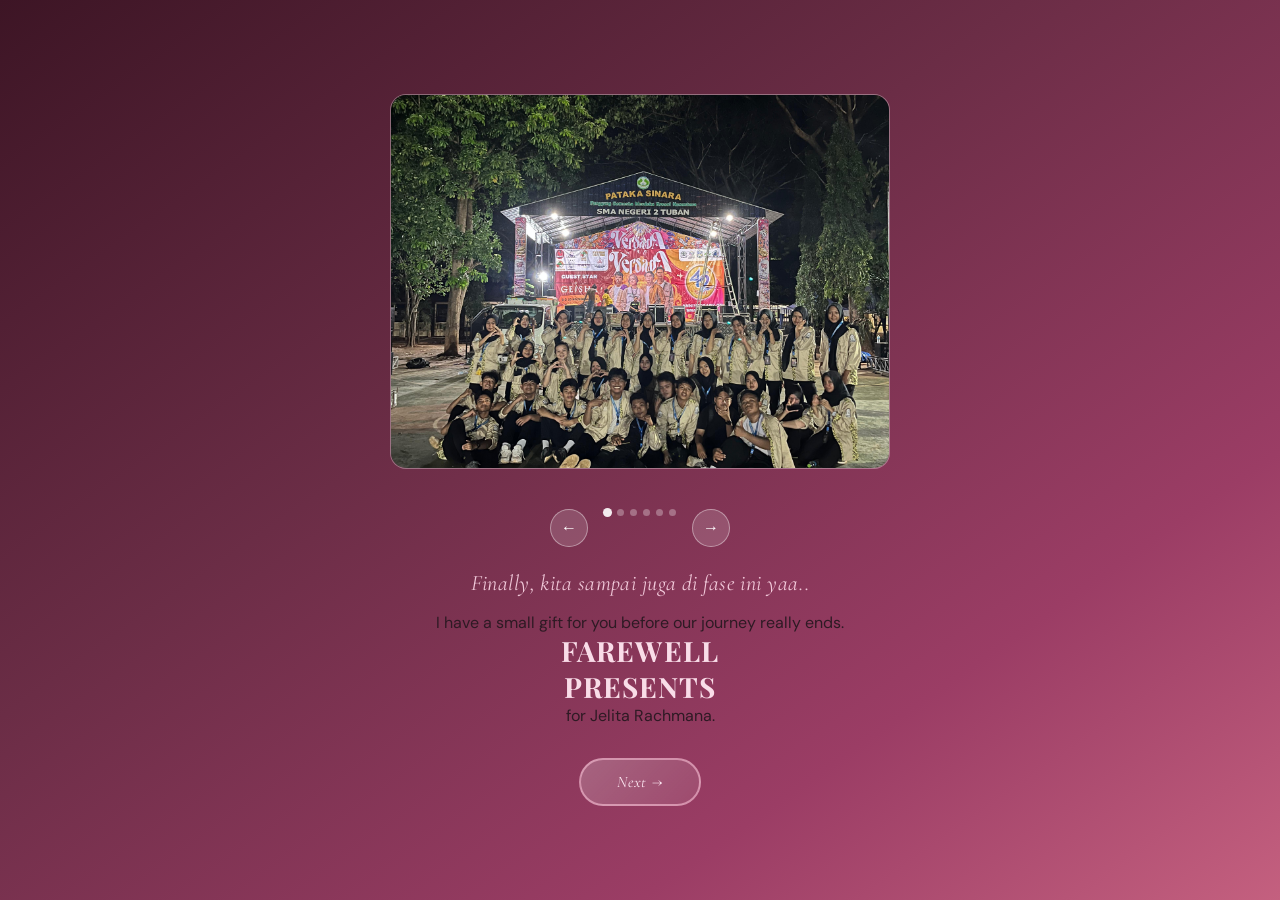
==== index.html @ b06d2de7 "Update loading title and subtitle in index.html" ====
<!DOCTYPE html>
<html lang="id">
<head>
<meta charset="UTF-8">
<meta name="viewport" content="width=device-width, initial-scale=1.0">
<title>FAREWELL WEBSITE</title>
<link href="https://fonts.googleapis.com/css2?family=Playfair+Display:ital,wght@0,400;0,700;1,400&family=DM+Sans:wght@300;400;500&family=Cormorant+Garamond:ital,wght@0,400;0,600;1,400&display=swap" rel="stylesheet">
<link rel="stylesheet" href="style.css">
</head>
<body>

<!-- ===== HALAMAN 1: SLIDER FOTO ===== -->
<div id="loading-screen">

  <div class="slider-viewport">
    <div class="slider-track" id="slider-track">

      <div class="slide-item" data-index="0">
        <div class="slide-frame">
          <img src="images/posda1.jpg" alt="Foto 1">
          <div class="slide-ph">
            <div class="slide-ph-icon">🌸</div>
          </div>
        </div>
      </div>

      <div class="slide-item" data-index="1">
        <div class="slide-frame">
          <img src="images/posda2.jpg" alt="Foto 2">
          <div class="slide-ph">
            <div class="slide-ph-icon">📷</div>
          </div>
        </div>
      </div>

      <div class="slide-item" data-index="2">
        <div class="slide-frame">
          <img src="images/posda3.jpg" alt="Foto 3">
          <div class="slide-ph">
            <div class="slide-ph-icon">🌺</div>
          </div>
        </div>
      </div>

      <div class="slide-item" data-index="3">
        <div class="slide-frame">
          <img src="images/posda4.jpg" alt="Foto 4">
          <div class="slide-ph">
            <div class="slide-ph-icon">✨</div>
          </div>
        </div>
      </div>

      <div class="slide-item" data-index="4">
        <div class="slide-frame">
          <img src="images/posda5.jpg" alt="Foto 5">
          <div class="slide-ph">
            <div class="slide-ph-icon">🌷</div>
          </div>
        </div>
      </div>

      <div class="slide-item" data-index="5">
        <div class="slide-frame">
          <img src="images/posda6.jpg" alt="Foto 6">
          <div class="slide-ph">
            <div class="slide-ph-icon">💫</div>
          </div>
        </div>
      </div>

    </div>
  </div>

  <div class="slider-arrows">
    <button class="slider-arrow" onclick="sliderMove(-1)">&#8592;</button>
    <div class="slider-dots" id="slider-dots"></div>
    <button class="slider-arrow" onclick="sliderMove(1)">&#8594;</button>
  </div>

  <p class="loading-tagline">Finally, kita sampai juga di fase ini yaa..</p>
  <p class="loading-subtitle">I have a small gift for you before our journey really ends.</p>
  <h1 class="loading-title">FAREWELL<br>PRESENTS</h1>
  <P class="loading-subtitle">for Jelita Rachmana.</p>

  <div class="loading-button-wrap">
    <button class="next-button" onclick="proceedToEnvelope()">Next →</button>
  </div>
</div>

<!-- ===== HALAMAN 2: AMPLOP ===== -->
<div id="main-content">

  <section id="envelope-section" style="display:none;">
    <div class="envelope-section-inner">

      <p class="envelope-section-title">First of all, ada sesuatu yang ingin aku sampaikan..</p>

      <div class="envelope-wrap" id="envelope-wrap" onclick="openEnvelope()" title="Klik untuk membuka surat">

        <svg class="envelope-svg-wrap" viewBox="0 0 340 220" xmlns="http://www.w3.org/2000/svg">
          <defs>
            <linearGradient id="envBodyGrad" x1="0%" y1="0%" x2="100%" y2="100%">
              <stop offset="0%" stop-color="#FDEEF5"/>
              <stop offset="100%" stop-color="#F2D0E2"/>
            </linearGradient>
            <linearGradient id="envFlapGrad" x1="0%" y1="100%" x2="0%" y2="0%">
              <stop offset="0%" stop-color="#E8C0D4"/>
              <stop offset="100%" stop-color="#D4A0BC"/>
            </linearGradient>
            <linearGradient id="envSideGrad" x1="0%" y1="0%" x2="100%" y2="100%">
              <stop offset="0%" stop-color="#F0C8DC"/>
              <stop offset="100%" stop-color="#DDA8C4"/>
            </linearGradient>
            <filter id="envShadow">
              <feDropShadow dx="0" dy="4" stdDeviation="6" flood-color="rgba(140,60,100,0.18)"/>
            </filter>
          </defs>

          <!-- envelope body -->
          <rect x="10" y="40" width="320" height="172" rx="10" ry="10" fill="url(#envBodyGrad)" filter="url(#envShadow)"/>

          <!-- bottom fold triangle -->
          <polygon points="10,212 170,130 330,212" fill="#E8C0D4"/>

          <!-- left fold -->
          <polygon points="10,40 10,212 130,126" fill="url(#envSideGrad)" opacity="0.7"/>

          <!-- right fold -->
          <polygon points="330,40 330,212 210,126" fill="url(#envSideGrad)" opacity="0.7"/>

          <!-- seal (wax) -->
          <circle cx="170" cy="162" r="18" fill="#C4607F" opacity="0.92"/>
          <circle cx="170" cy="162" r="12" fill="#9B3A5A" opacity="0.7"/>
          <text x="170" y="168" text-anchor="middle" font-size="12" fill="rgba(255,235,245,0.9)">✦</text>

          <!-- top flap — opens UPWARD -->
          <g class="env-flap" id="env-flap">
            <polygon points="10,40 330,40 170,138" fill="url(#envFlapGrad)"/>
            <polyline points="10,40 170,138 330,40" fill="none" stroke="rgba(180,100,140,0.25)" stroke-width="1"/>
          </g>

          <!-- envelope border -->
          <rect x="10" y="40" width="320" height="172" rx="10" ry="10" fill="none" stroke="rgba(180,100,140,0.3)" stroke-width="1.5"/>

          <!-- decorative corner flourishes -->
          <text x="22" y="60" font-size="10" fill="rgba(180,100,140,0.4)">✦</text>
          <text x="305" y="60" font-size="10" fill="rgba(180,100,140,0.4)">✦</text>
          <text x="22" y="205" font-size="10" fill="rgba(180,100,140,0.4)">✦</text>
          <text x="305" y="205" font-size="10" fill="rgba(180,100,140,0.4)">✦</text>
        </svg>

      </div><!-- end envelope-wrap -->

      <p class="env-hint" id="env-hint">✦ klik amplop untuk membuka ✦</p>

      <button class="env-next-btn" id="env-next-btn" onclick="proceedToGift()">Lanjutkan →</button>

    </div><!-- end envelope-section-inner -->

    <!-- Blur overlay -->
    <div class="env-blur-overlay" id="env-blur-overlay"></div>

    <!-- Letter floating center -->
    <div class="env-letter" id="env-letter">
      <div class="env-letter-seal">✦ ✦ ✦</div>
      <p class="env-letter-text">Hai, Jelita Rachmana.

Karena besok adalah hari Laporan Pertanggungjawaban POSDA 25/26, aku ingin berikan sedikit hadiah buat kamu. Meskipun cuma virtual, i hope you like it!
Terima kasih buat kenangan indahnya selama dua periode di POSDA 25.
I apologize with all of my heart, if i ever makes mistakes all this time.

Wish you all the best in your future endeavors.

            — with love, Aghra Balakosa</p>
    </div>
  </section>

  <!-- ===== GIFT SECTION ===== -->
  <section id="gift-section" style="display:none;">
    <div class="gift-wrapper">

      <div class="gift-box" id="gift-box" onclick="openGift()" title="Klik untuk membuka hadiah">
        <svg class="gift-svg" width="220" height="240" viewBox="0 0 220 240" xmlns="http://www.w3.org/2000/svg">
          <rect x="20" y="110" width="180" height="120" rx="8" fill="#6B2D46"/>
          <rect x="20" y="110" width="180" height="120" rx="8" fill="url(#boxGrad)"/>
          <rect x="97" y="110" width="26" height="120" rx="0" fill="#C4607F" opacity="0.7"/>
          <rect x="20" y="155" width="180" height="22" rx="0" fill="#C4607F" opacity="0.7"/>

          <g class="gift-lid" id="gift-lid">
            <rect x="10" y="80" width="200" height="40" rx="8" fill="#8B3A5A"/>
            <rect x="10" y="80" width="200" height="40" rx="8" fill="url(#lidGrad)"/>
            <rect x="97" y="80" width="26" height="40" fill="#D98EA5" opacity="0.8"/>
            <ellipse cx="110" cy="80" rx="34" ry="12" fill="#C4607F"/>
            <ellipse cx="83" cy="66" rx="22" ry="13" fill="#D98EA5" transform="rotate(-18 83 66)"/>
            <ellipse cx="137" cy="66" rx="22" ry="13" fill="#D98EA5" transform="rotate(18 137 66)"/>
            <ellipse cx="110" cy="74" rx="12" ry="9" fill="#E8B0C4"/>
            <ellipse cx="80" cy="64" rx="10" ry="6" fill="#F0C8D8" opacity="0.6" transform="rotate(-18 80 64)"/>
            <ellipse cx="140" cy="64" rx="10" ry="6" fill="#F0C8D8" opacity="0.6" transform="rotate(18 140 64)"/>
          </g>

          <g class="gift-sparkles" opacity="0" id="sparkles">
            <text x="10" y="60" font-size="18" fill="#F0C8D8">✦</text>
            <text x="185" y="55" font-size="14" fill="#D98EA5">✦</text>
            <text x="165" y="90" font-size="10" fill="#E8B0C4">✦</text>
            <text x="30" y="100" font-size="12" fill="#C4607F">✦</text>
            <text x="100" y="35" font-size="16" fill="#F0C8D8">✦</text>
          </g>

          <defs>
            <linearGradient id="boxGrad" x1="0%" y1="0%" x2="100%" y2="100%">
              <stop offset="0%" stop-color="#7A4060" stop-opacity="0.4"/>
              <stop offset="100%" stop-color="#3D1525" stop-opacity="0.4"/>
            </linearGradient>
            <linearGradient id="lidGrad" x1="0%" y1="0%" x2="100%" y2="100%">
              <stop offset="0%" stop-color="#9B5070" stop-opacity="0.5"/>
              <stop offset="100%" stop-color="#5A1E35" stop-opacity="0.3"/>
            </linearGradient>
          </defs>
        </svg>
      </div>

      <p class="gift-label">There is the gift for you.</p>
      <p class="gift-label">I HOPE YOU LIKE IT!!</p>
      <p class="gift-note">✦ Klik gambar kotak diatas yaa.. ✦</p>
    </div>
  </section>

  <!-- ===== HALAMAN 3: BUKET ===== -->
  <section id="page-bouquet" class="page-section">
    <h2 class="section-title">Pink Digital Bouquet for you..</h2>
    <p class="section-note">I'm sorry because i can't bring the real one :(</p>

    <div class="bouquet-painting-wrap">
      <img
        src="images/buket.png"
        alt="Bouquet mini kiri"
        class="bouquet-side left"
        style="mix-blend-mode:multiply;"
      />
      <img
        src="images/buket1.png"
        alt="Hand bouquet"
        class="bouquet-painting-frame"
        style="mix-blend-mode:multiply;"
      />
      <img
        src="images/buket2.png"
        alt="Bouquet mini kanan"
        class="bouquet-side right"
        style="mix-blend-mode:multiply;"
      />
    </div>

    <button class="page-next-btn" onclick="showPage('page-songs'); initSongsPage();">Next →</button>
  </section>

  <!-- ===== HALAMAN 4: LAGU ===== -->
  <section id="page-songs" class="page-section" style="flex-direction:column;">
    <h2 class="section-title">The Songs That Remind Me of You</h2>
    <p class="section-note">I always had you in my mind while listening to these songs.</p>
    <p class="songs-progress" id="songs-progress">1 / 5</p>

    <div class="songs-reveal-area" style="margin-top:1.5rem;">

      <!-- Song 1 -->
      <div class="song-card-reveal active" data-index="0">
        <div class="song-card-inner-wrap">
          <div class="song-album-banner">
            <img src="images/album1.jpg" alt="Album 1">
            <div class="song-album-placeholder">
            </div>
          </div>
          <div class="song-info-area">
            <p class="song-counter">1st Song</p>
            <h3 class="song-title">Kenangan Manis</h3>
            <p class="song-artist">by Pamungkas</p>
            <div class="song-rule"></div>
            <p class="song-description">Ini jadi salah satu lagu Pop Indonesia favoritku yang selalu mengingatkan aku pada kenangan indah kita. After liburan di Malang, i always listening to this song, to remember our special moments.</p>
            <a href="https://open.spotify.com/track/1jeE8DM1ZoqpUXqhXJF7Ei?si=3fb782eaeff44888" class="song-link">Listen ♪</a>
          </div>
        </div>
        <div class="song-progress-bar-wrap">
          <div class="song-progress-bar-fill" style="width:20%"></div>
        </div>
      </div>
      <!-- Song 2 -->
      <div class="song-card-reveal" data-index="1">
        <div class="song-card-inner-wrap">
          <div class="song-album-banner">
            <img src="images/album2.jpg" alt="Album 2">
            <div class="song-album-placeholder">
            </div>
          </div>
          <div class="song-info-area">
            <p class="song-counter">2nd Song</p>
            <h3 class="song-title">Kota Ini Tak Sama Tanpamu</h3>
            <p class="song-artist">by Nadhif Basalamah</p>
            <div class="song-rule"></div>
            <p class="song-description">Lagu ini selalu menghantuiku saat Study Tour Bandung kala itu. Karena aku mengagumi betapa indahnya Bandung, namun tak sempurna karena kamu tak ada di sana</p>
            <a href="https://open.spotify.com/track/75DnXTAoFiorMrqkPVbjSH?si=94aa68b47c024343" class="song-link">Listen ♪</a>
          </div>
        </div>
        <div class="song-progress-bar-wrap">
          <div class="song-progress-bar-fill" style="width:40%"></div>
        </div>
      </div>
      <!-- Song 3 -->
      <div class="song-card-reveal" data-index="2">
        <div class="song-card-inner-wrap">
          <div class="song-album-banner">
            <img src="images/album3.jpg" alt="Album 3">
            <div class="song-album-placeholder">
            </div>
          </div>
          <div class="song-info-area">
            <p class="song-counter">3rd Song</p>
            <h3 class="song-title">PHOTOGRAPH</h3>
            <p class="song-artist">by Ed Sheeran</p>
            <div class="song-rule"></div>
            <p class="song-description">A heartfelt song about capturing moments and cherishing memories. Lagu ini sangat universal dalam membawa kita kedalam lautan kenangan yang takkan ada habisnya</p>
            <a href="https://open.spotify.com/track/1HNkqx9Ahdgi1Ixy2xkKkL?si=7798181de07f47b9" class="song-link">Listen ♪</a>
          </div>
        </div>
        <div class="song-progress-bar-wrap">
          <div class="song-progress-bar-fill" style="width:60%"></div>
        </div>
      </div>
      <!-- Song 4 -->
      <div class="song-card-reveal" data-index="3">
        <div class="song-card-inner-wrap">
          <div class="song-album-banner">
            <img src="images/album4.jpg" alt="Album 4">
            <div class="song-album-placeholder">
            </div>
          </div>
          <div class="song-info-area">
            <p class="song-counter">4th Song</p>
            <h3 class="song-title">we can't be friends</h3>
            <p class="song-artist">by Ariana Grande</p>
            <div class="song-rule"></div>
            <p class="song-description">I don't know why i put it, but this song makes me feel that the lyrics is about me and you.</p>
            <a href="https://open.spotify.com/track/46kspZSY3aKmwQe7O77fCC?si=e560e115c799499e" class="song-link">Listen ♪</a>
          </div>
        </div>
        <div class="song-progress-bar-wrap">
          <div class="song-progress-bar-fill" style="width:80%"></div>
        </div>
      </div>
      <!-- Song 5 -->
      <div class="song-card-reveal" data-index="4">
        <div class="song-card-inner-wrap">
          <div class="song-album-banner">
            <img src="images/album5.jpg" alt="Album 5">
            <div class="song-album-placeholder">
            </div>
          </div>
          <div class="song-info-area">
            <p class="song-counter">5th Song</p>
            <h3 class="song-title">All Too Well</h3>
            <p class="song-artist">by Taylor Swift</p>
            <div class="song-rule"></div>
            <p class="song-description">A nostalgic and emotional song about a past relationship. Ketika aku mengingat kembali moment-moment indah kita, aku selalu mengingatnya dengan sempurna. Especially when it's about you.</p>
            <a href="https://open.spotify.com/track/1IBhYEvvi02tDVByxIiTh4?si=458830d5a729424e" class="song-link">Listen ♪</a>
          </div>
        </div>
        <div class="song-progress-bar-wrap">
          <div class="song-progress-bar-fill" style="width:100%"></div>
        </div>
      </div>

    </div><!-- end songs-reveal-area -->    <div class="songs-btn-row">
      <button class="page-next-btn" style="background:rgba(139,58,90,0.07);padding:.6rem 1.5rem;font-size:14px;" onclick="songsPrev()">← Prev</button>
      <button class="page-next-btn" onclick="songsNext()">Next →</button>
    </div>

  </section>

  <!-- ===== HALAMAN 5: MONTASE FOTO ===== -->
  <section id="page-montage" class="page-section" style="flex-direction:column; background: linear-gradient(160deg, #F8E8F2 0%, #F0D8E8 100%);">
    <h2 class="section-title" style="color:var(--pink-deep); margin-bottom:.4rem;">Memories of POSDA 25/26</h2>
    <p class="section-note">Moments that will never be forgotten for all of us</p>

    <div class="montage-scroll">

      <div class="montage-item">
        <div class="montage-photo-slot">
          <div class="montage-photo-num">📸</div>
          <img src="images/posda7.jpg" alt="Foto 1">
        </div>
        <div class="montage-caption">
          <span class="montage-caption-placeholder">✏️ Isi keterangan foto 1 di sini</span>
        </div>
      </div>

      <div class="montage-item">
        <div class="montage-photo-slot">
          <div class="montage-photo-num">📸</div>
          <img src="images/posda8.jpg" alt="Foto 2">
        </div>
        <div class="montage-caption">
          <span class="montage-caption-placeholder">✏️ Isi keterangan foto 2 di sini</span>
        </div>
      </div>

      <div class="montage-item">
        <div class="montage-photo-slot">
          <div class="montage-photo-num">📸</div>
          <img src="images/posda9.jpg" alt="Foto 3">
        </div>
        <div class="montage-caption">
          <span class="montage-caption-placeholder">✏️ Isi keterangan foto 3 di sini</span>
        </div>
      </div>

      <div class="montage-item">
        <div class="montage-photo-slot">
          <div class="montage-photo-num">📸</div>
          <img src="images/posda10.jpg" alt="Foto 4">
        </div>
        <div class="montage-caption">
          <span class="montage-caption-placeholder">✏️ Isi keterangan foto 4 di sini</span>
        </div>
      </div>

      <div class="montage-item">
        <div class="montage-photo-slot">
          <div class="montage-photo-num">📸</div>
          <img src="images/posda11.jpg" alt="Foto 5">
        </div>
        <div class="montage-caption">
          <span class="montage-caption-placeholder">✏️ Isi keterangan foto 5 di sini</span>
        </div>
      </div>

      <div class="montage-item">
        <div class="montage-photo-slot">
          <div class="montage-photo-num">📸</div>
          <img src="images/posda12.jpg" alt="Foto 6">
        </div>
        <div class="montage-caption">
          <span class="montage-caption-placeholder">✏️ Isi keterangan foto 6 di sini</span>
        </div>
      </div>

    </div><!-- end montage-scroll -->

    <button class="page-next-btn" style="margin-top:3rem;" onclick="showPage('page-messages'); initMessages();">Next →</button>
  </section>

  <!-- ===== HALAMAN 6: PESAN ===== -->
  <section id="page-messages" class="page-section" style="flex-direction:column;">
    <h2 class="messages-title">MESSAGE SESSION</h2>
    <p class="message-intro">There are some things I want to say, if you're willing to read them...</p>

    <div class="message-slider-wrap">
      <div class="message-slide-track">

        <!-- Pesan 1 -->
        <div class="message-slide active">
          <div class="message-card-s">
            <div class="message-card-inner-s">
              <div class="message-card-num">— 01</div>
              <p class="message-text"> Hai, Jelita. Pertama-tama, terima kasih karena telah membaca karya ini sampai akhir. I really appreciate your time and attention. Sebagai teman, terima kasih banyak karena telah memberiku banyak momen indah. Hingga aku sendiri akan menyesal apabila tidak mengabadikannya. Jadi, aku buatkan beberapa karya sederhana ini untuk selalu mengingat bahwa kita pernah ada, melewati banyak hal bersama.
              </p>
            </div>
            <span class="message-seal">✦</span>
          </div>
        </div>

        <!-- Pesan 2 -->
        <div class="message-slide">
          <div class="message-card-s">
            <div class="message-card-inner-s">
              <div class="message-card-num">— 02</div>
              <p class="message-text">Selain website ini, aku juga menyiapkan sebuah cerita tentang memori-memori kita. Aku tak bisa menyebutnya cerita pendek, karena aku menulisnya terlalu panjang. Dan, aku akan sangat senang apabila kamu membacanya dengan tulus sampai akhir cerita. Alasan aku menulisnya cukup sederhana, yaitu karena aku tak rela jika kisah-kisah kita hilang begitu saja ditelan oleh waktu.
              </p>
            </div>
            <span class="message-seal">✦</span>
          </div>
        </div>

        <!-- Pesan 3 -->
        <div class="message-slide">
          <div class="message-card-s">
            <div class="message-card-inner-s">
              <div class="message-card-num">— 03</div>
              <p class="message-text">Akhir kata, semoga kamu selalu bahagia dan segala impianmu terwujud. Aku akan selalu mendoakan yang terbaik untukmu. Terima kasih untuk dua tahun yang berharga, dan mohon maaf sebesar-besarnya atas segala kesalahan yang telah kuperbuat.
              </p>
            </div>
            <span class="message-seal">✦</span>
          </div>
        </div>

      </div>

      <!-- Nav -->
      <div class="msg-nav">
        <button class="msg-arrow" onclick="msgMove(-1)">&#8592;</button>
        <div style="display:flex;gap:7px;">
          <div class="msg-dot active" onclick="msgGoTo(0)"></div>
          <div class="msg-dot" onclick="msgGoTo(1)"></div>
          <div class="msg-dot" onclick="msgGoTo(2)"></div>
        </div>
        <button class="msg-arrow" onclick="msgMove(1)">&#8594;</button>
      </div>

    </div><!-- end message-slider-wrap -->

    <button class="page-next-btn" style="margin-top:2.5rem;" onclick="showPage('page-closing');">Next →</button>
  </section>

  <!-- ===== HALAMAN 7: PENUTUP ===== -->
  <section id="page-closing" class="page-section">

    <div class="closing-subtitle-decor">✦ ✦ ✦</div>

    <h1 class="closing-title">I write something special for you.</h1>

    <div class="closing-message-frame">
      <p class="closing-msg-text">Aku menulis sendiri sebuah cerita pendek tentang kamu dan kenangan kita bersama. Baca sampai habis yaa!!</p>
    </div>

    <div class="closing-link-wrap">
      <span class="closing-link-title">ABOUT YOU</span>
      <p class="closing-link-desc">I write a short story for you. I hope you enjoy it!</p>
      <a href="https://ellipsus.com/read/5bW6fj4tRopY95XkYogH5m/for-you?theme=trueValentine" class="closing-link-btn" target="_blank" rel="noopener">
        Read my short story →
      </a>
    </div>

    <p class="closing-ending">
      Thank you for being there, and congratulations on the next chapter.<br>✦
    </p>

  </section>

</div><!-- end main-content -->

<script src="script.js"></script>
</body>
</html>
---- style.css ----
*, *::before, *::after { box-sizing: border-box; margin: 0; padding: 0; }

:root {
  --pink-deep: #8B3A5A;
  --pink-mid: #C4607F;
  --pink-soft: #D98EA5;
  --pink-pale: #F0C4D4;
  --pink-blush: #FAF0F4;
  --mauve: #7A4060;
  --rose-dark: #6B2D46;
  --cream: #FDF6F9;
  --text-dark: #2E1A24;
  --text-mid: #5A3347;
  --text-muted: #9B6B7E;
  --burgundy: #4A1A2E;
  --gold: #C9956B;
}

html { scroll-behavior: smooth; }

body {
  font-family: 'DM Sans', sans-serif;
  background: var(--cream);
  color: var(--text-dark);
  overflow-x: hidden;
}

/* ========== LOADING SCREEN ========== */
#loading-screen {
  position: fixed;
  inset: 0;
  background: linear-gradient(145deg, #3D1525 0%, #6B2D46 40%, #9B3D65 75%, #C4607F 100%);
  z-index: 1000;
  display: flex;
  flex-direction: column;
  align-items: center;
  justify-content: center;
  transition: opacity 0.8s ease, visibility 0.8s ease;
  padding: 2rem;
  overflow: hidden;
}

#loading-screen.hidden {
  opacity: 0;
  visibility: hidden;
  pointer-events: none;
}

/* ===== PHOTO SLIDER (halaman 1) ===== */
.slider-viewport {
  width: min(500px, 88vw);
  overflow: hidden;
  position: relative;
  margin-bottom: 2.5rem;
}

.slider-track {
  display: flex;
  transition: transform 0.6s cubic-bezier(0.25, 0.46, 0.45, 0.94);
  will-change: transform;
}

.slide-item {
  flex: 0 0 100%;
  padding: 0;
  transition: filter 0.4s ease, opacity 0.4s ease, transform 0.4s ease;
}

.slide-item .slide-frame {
  border-radius: 16px;
  overflow: hidden;
  aspect-ratio: 4/3;
  background: rgba(255,255,255,0.1);
  border: 1.5px solid rgba(255,255,255,0.25);
  display: flex;
  align-items: center;
  justify-content: center;
  position: relative;
  width: 100%;
}

.slide-item .slide-frame img {
  width: 100%; height: 100%; object-fit: cover; display: block;
}

.slide-item .slide-frame .slide-ph {
  position: absolute;
  inset: 0;
  display: flex;
  flex-direction: column;
  align-items: center;
  justify-content: center;
  color: rgba(255,255,255,0.55);
  font-size: 12px;
  text-align: center;
  gap: 6px;
  padding: 1rem;
  line-height: 1.5;
}

.slide-ph-icon { font-size: 28px; opacity: 0.45; }

.slider-arrows {
  display: flex;
  gap: 1rem;
  justify-content: center;
  margin-bottom: 1.25rem;
}
.slider-arrow {
  background: rgba(255,255,255,0.15);
  border: 1.5px solid rgba(255,255,255,0.4);
  color: #fff;
  width: 38px;
  height: 38px;
  border-radius: 50%;
  font-size: 16px;
  cursor: pointer;
  transition: background 0.2s, transform 0.2s;
  display: flex;
  align-items: center;
  justify-content: center;
}
.slider-arrow:hover {
  background: rgba(255,255,255,0.3);
  transform: scale(1.08);
}

.slider-dots {
  display: flex;
  gap: 6px;
  justify-content: center;
  margin-bottom: 1.75rem;
}
.slider-dot {
  width: 7px; height: 7px;
  border-radius: 50%;
  background: rgba(255,255,255,0.3);
  transition: background 0.3s, transform 0.3s;
  cursor: pointer;
}
.slider-dot.active {
  background: rgba(255,255,255,0.9);
  transform: scale(1.3);
}

.loading-tagline {
  font-family: 'Cormorant Garamond', serif;
  font-style: italic;
  font-size: clamp(17px, 3.5vw, 22px);
  color: rgba(255,220,235,0.88);
  text-align: center;
  margin-bottom: 0.75rem;
  letter-spacing: 0.02em;
  line-height: 1.5;
}

.loading-title {
  font-family: 'Playfair Display', serif;
  font-size: clamp(19px, 4vw, 28px);
  font-weight: 700;
  color: rgba(255,230,240,0.95);
  text-align: center;
  letter-spacing: 0.04em;
  line-height: 1.3;
}

.loading-button-wrap {
  margin-top: 2rem;
  display: flex;
  justify-content: center;
}

.next-button {
  background: linear-gradient(135deg, rgba(255,255,255,0.22), rgba(255,255,255,0.08));
  color: rgba(255,235,245,0.95);
  border: 2px solid rgba(255,200,220,0.55);
  padding: 0.75rem 2.25rem;
  font-size: 16px;
  border-radius: 50px;
  cursor: pointer;
  transition: all 0.3s ease;
  font-family: 'Cormorant Garamond', serif;
  letter-spacing: 0.05em;
  font-style: italic;
}

.next-button:hover {
  background: linear-gradient(135deg, rgba(255,255,255,0.38), rgba(255,255,255,0.18));
  border-color: rgba(255,200,220,0.85);
  transform: translateY(-2px);
  box-shadow: 0 8px 24px rgba(255,100,150,0.2);
}

.next-button:active { transform: translateY(0); }

/* ========== MAIN CONTENT ========== */
#main-content { min-height: 100vh; }

/* ========== GIFT SECTION ========== */
#gift-section {
  min-height: 100vh;
  display: flex;
  flex-direction: column;
  align-items: center;
  justify-content: center;
  background: linear-gradient(160deg, #FDF0F5 0%, #F5D8E8 40%, #EFC4D8 80%, #F8E0EE 100%);
  padding: 2rem;
  position: relative;
  overflow: hidden;
  transition: opacity 0.6s ease, visibility 0.6s ease;
}

#gift-section.hidden {
  opacity: 0;
  visibility: hidden;
  pointer-events: none;
}

#gift-section::before {
  content: '';
  position: absolute;
  inset: 0;
  background:
    radial-gradient(ellipse at 20% 80%, rgba(180,80,120,0.08) 0%, transparent 50%),
    radial-gradient(ellipse at 80% 20%, rgba(140,60,100,0.06) 0%, transparent 50%);
  pointer-events: none;
}

.gift-wrapper {
  display: flex;
  flex-direction: column;
  align-items: center;
  gap: 1.5rem;
  position: relative;
  z-index: 1;
}

.gift-box {
  cursor: pointer;
  transition: transform 0.3s ease;
  filter: drop-shadow(0 12px 30px rgba(140,60,100,0.2));
}

.gift-box:hover { transform: scale(1.04) translateY(-4px); }
.gift-box:active { transform: scale(0.98); }

.gift-svg { display: block; }

.gift-lid {
  transition: transform 0.6s cubic-bezier(0.34,1.56,0.64,1);
  transform-origin: center bottom;
}

.gift-box.opened .gift-lid {
  transform: rotateX(-130deg) translateY(-10px);
}

.gift-box.opened .gift-sparkles { animation: sparkle 0.8s ease forwards; }

@keyframes sparkle {
  0% { opacity: 0; transform: scale(0.5); }
  50% { opacity: 1; transform: scale(1.2); }
  100% { opacity: 0.8; transform: scale(1); }
}

.gift-label {
  font-family: 'Cormorant Garamond', serif;
  font-size: clamp(22px, 5vw, 30px);
  color: var(--pink-deep);
  text-align: center;
  font-style: italic;
  line-height: 1.4;
}

.gift-note {
  font-size: 12px;
  color: var(--text-muted);
  text-align: center;
  margin-top: -0.5rem;
  letter-spacing: 0.03em;
}

/* ========== ENVELOPE SECTION ========== */
#envelope-section {
  min-height: 100vh;
  display: flex;
  flex-direction: column;
  align-items: center;
  justify-content: center;
  background: linear-gradient(160deg, #FAF0F5 0%, #F5E0EE 50%, #EECDE0 100%);
  padding: 2rem;
  position: relative;
  overflow: visible;
}

#envelope-section::before {
  content: '';
  position: absolute;
  inset: 0;
  background:
    radial-gradient(ellipse at 30% 70%, rgba(180,80,120,0.07) 0%, transparent 55%),
    radial-gradient(ellipse at 75% 25%, rgba(140,60,100,0.05) 0%, transparent 55%);
  pointer-events: none;
}

.envelope-section-inner {
  display: flex;
  flex-direction: column;
  align-items: center;
  gap: 1.75rem;
  position: relative;
  z-index: 100;
  width: 100%;
  max-width: 560px;
}

.envelope-section-title {
  font-family: 'Cormorant Garamond', serif;
  font-style: italic;
  font-size: clamp(20px, 4vw, 28px);
  color: var(--pink-deep);
  text-align: center;
  line-height: 1.5;
}

/* === ENVELOPE === */
.envelope-wrap {
  position: relative;
  width: 340px;
  max-width: 90vw;
  cursor: pointer;
  user-select: none;
}

.envelope-svg-wrap {
  width: 100%;
  filter: drop-shadow(0 16px 40px rgba(140,60,100,0.22));
  transition: filter 0.3s ease, transform 0.3s ease;
}

.envelope-wrap:not(.opened):hover .envelope-svg-wrap {
  filter: drop-shadow(0 20px 50px rgba(140,60,100,0.32));
  transform: translateY(-4px);
}

/* flap animation — buka ke atas */
.env-flap {
  transition: transform 0.7s cubic-bezier(0.34,1.2,0.64,1);
  transform-origin: top center;
  transform-box: fill-box;
}

.envelope-wrap.opened .env-flap {
  transform: rotateX(-160deg);
}

/* === ENVELOPE OPENED STATE === */
/* blur background when letter shows */
.envelope-wrap.opened .envelope-svg-wrap {
  filter: blur(3px) drop-shadow(0 16px 40px rgba(140,60,100,0.15));
  transition: filter 0.5s ease 0.3s;
}

/* overlay blur background */
#envelope-section.letter-open::before {
  backdrop-filter: blur(6px);
  -webkit-backdrop-filter: blur(6px);
  background: rgba(250, 230, 240, 0.4);
  z-index: 2;
  pointer-events: none;
}

/* letter that rises from envelope when opened */
.env-letter {
  position: absolute;
  top: 50%;
  left: 50%;
  transform: translate(-50%, -40%) scale(0.9);
  width: min(420px, 88vw);
  background: #FFFAF8;
  border-radius: 14px;
  padding: 2rem 2.25rem;
  border: 1px solid rgba(180,100,140,0.2);
  box-shadow: 0 20px 60px rgba(140,60,100,0.25);
  opacity: 0;
  pointer-events: none;
  transition: transform 0.6s cubic-bezier(0.34,1.2,0.64,1) 0.4s, opacity 0.5s ease 0.45s;
  z-index: 100;
  max-height: 60vh;
  overflow-y: auto;
  background-image:
    repeating-linear-gradient(
      0deg,
      transparent,
      transparent 27px,
      rgba(180,100,140,0.06) 28px
    );
  background-color: #FFFAF8;
}

.env-letter.show {
  transform: translate(-50%, -55%) scale(1);
  opacity: 1;
  pointer-events: auto;
}

.env-letter-text {
  font-family: 'Cormorant Garamond', serif;
  font-size: clamp(14px, 2.5vw, 17px);
  line-height: 1.9;
  color: var(--text-dark);
  white-space: pre-wrap;
  padding-top: 2px;
}

.env-letter-seal {
  text-align: center;
  font-size: 22px;
  margin-bottom: 0.5rem;
  letter-spacing: 0.1em;
  color: var(--pink-mid);
}

.env-hint {
  font-size: 12px;
  color: var(--text-muted);
  text-align: center;
  font-style: italic;
  margin-top: -0.25rem;
  letter-spacing: 0.03em;
  animation: hintPulse 2.5s ease-in-out infinite;
  transition: opacity 0.4s ease;
}

@keyframes hintPulse {
  0%, 100% { opacity: 0.6; }
  50% { opacity: 1; }
}

/* blur overlay for envelope bg when letter open */
.env-blur-overlay {
  position: absolute;
  inset: 0;
  backdrop-filter: blur(8px);
  -webkit-backdrop-filter: blur(8px);
  background: rgba(240, 215, 230, 0.45);
  z-index: 90;
  opacity: 0;
  pointer-events: none;
  transition: opacity 0.5s ease 0.3s;
}

.env-blur-overlay.show {
  opacity: 1;
  pointer-events: auto;
}

.env-next-btn {
  opacity: 0;
  pointer-events: none;
  transition: opacity 0.5s ease;
  background: linear-gradient(135deg, rgba(139,58,90,0.12), rgba(196,96,127,0.1));
  color: var(--pink-deep);
  border: 2px solid rgba(139,58,90,0.4);
  padding: 0.7rem 2rem;
  font-size: 15px;
  border-radius: 50px;
  cursor: pointer;
  font-family: 'Cormorant Garamond', serif;
  letter-spacing: 0.05em;
  font-style: italic;
  position: relative;
  z-index: 110;
  margin-top: 3rem;
}

.env-next-btn:hover {
  background: linear-gradient(135deg, rgba(139,58,90,0.2), rgba(196,96,127,0.18));
  border-color: var(--pink-deep);
  box-shadow: 0 6px 20px rgba(139,58,90,0.15);
}

.env-next-btn.show {
  opacity: 1;
  pointer-events: auto;
}

/* ========== PAGE-STYLE SECTIONS (bouquet, songs, montage, messages, closing) ========== */
.page-section {
  display: none;
  min-height: 100vh;
  flex-direction: column;
  align-items: center;
  justify-content: center;
  padding: 3rem 2rem 4rem;
  position: relative;
}

.page-section.active {
  display: flex;
}

/* ========== BOUQUET PAGE ========== */
#page-bouquet {
  background: linear-gradient(160deg, #FDF0F5 0%, #F5D8E8 50%, #F0CADC 100%);
  overflow: hidden;
  text-align: center;
}

.section-title {
  font-family: 'Playfair Display', serif;
  font-size: clamp(24px, 5vw, 38px);
  color: var(--pink-deep);
  margin-bottom: 0.5rem;
  font-weight: 700;
}

.section-note {
  font-size: 13px;
  color: var(--text-muted);
  font-style: italic;
  margin-bottom: 2rem;
}

.bouquet-painting-wrap {
  display: flex;
  align-items: center;
  justify-content: center;
  margin: 1.5rem auto 0;
  width: 100%;
  max-width: 860px;
  position: relative;
  gap: 0;
}

.bouquet-painting-frame {
  width: min(340px, 60vw);
  filter: drop-shadow(0 20px 50px rgba(140,60,100,0.28));
  animation: bouquetFloat 4s ease-in-out infinite;
  display: block;
  height: auto;
  position: relative;
  z-index: 2;
  flex-shrink: 0;
}

.bouquet-side {
  width: min(140px, 22vw);
  height: auto;
  display: block;
  flex-shrink: 0;
  filter: drop-shadow(0 10px 24px rgba(140,60,100,0.18));
  opacity: 0;
  animation: bouquetSideIn 1s cubic-bezier(0.34,1.2,0.64,1) 0.5s forwards;
}

.bouquet-side.left {
  animation-name: bouquetSideInLeft;
  animation-delay: 0.3s;
  animation-fill-mode: forwards;
  animation-duration: 0.9s;
  transform-origin: bottom center;
  mix-blend-mode: multiply;
  margin-right: -24px;
  animation-timing-function: cubic-bezier(0.34,1.2,0.64,1);
  animation: bouquetSideInLeft 0.9s cubic-bezier(0.34,1.2,0.64,1) 0.3s forwards;
}

.bouquet-side.right {
  mix-blend-mode: multiply;
  margin-left: -24px;
  animation: bouquetSideInRight 0.9s cubic-bezier(0.34,1.2,0.64,1) 0.5s forwards;
}

@keyframes bouquetFloat {
  0%, 100% { transform: translateY(0); }
  50% { transform: translateY(-10px); }
}

@keyframes bouquetSideInLeft {
  0% { opacity: 0; transform: translateX(-30px) translateY(20px) scale(0.85); }
  100% { opacity: 0.75; transform: translateX(0) translateY(0) scale(1); }
}

@keyframes bouquetSideInRight {
  0% { opacity: 0; transform: translateX(30px) translateY(20px) scale(0.85); }
  100% { opacity: 0.75; transform: translateX(0) translateY(0) scale(1); }
}

/* Floating animation for side bouquets — offset from main */
.bouquet-side.left {
  animation: bouquetSideInLeft 0.9s cubic-bezier(0.34,1.2,0.64,1) 0.3s forwards,
             bouquetFloatLeft 5s ease-in-out 1.5s infinite;
}

.bouquet-side.right {
  animation: bouquetSideInRight 0.9s cubic-bezier(0.34,1.2,0.64,1) 0.5s forwards,
             bouquetFloatRight 5s ease-in-out 2s infinite;
}

@keyframes bouquetFloatLeft {
  0%, 100% { transform: translateY(0) rotate(-3deg); opacity: 0.75; }
  50% { transform: translateY(-14px) rotate(-1deg); opacity: 0.85; }
}

@keyframes bouquetFloatRight {
  0%, 100% { transform: translateY(-6px) rotate(3deg); opacity: 0.75; }
  50% { transform: translateY(6px) rotate(1deg); opacity: 0.85; }
}

/* ornament emojis removed — replaced by img */
.bouquet-ornament { display: none; }

.page-next-btn {
  margin-top: 2.5rem;
  background: linear-gradient(135deg, rgba(139,58,90,0.12), rgba(196,96,127,0.1));
  color: var(--pink-deep);
  border: 2px solid rgba(139,58,90,0.4);
  padding: 0.75rem 2.5rem;
  font-size: 15px;
  border-radius: 50px;
  cursor: pointer;
  font-family: 'Cormorant Garamond', serif;
  letter-spacing: 0.05em;
  font-style: italic;
  transition: all 0.3s ease;
}

.page-next-btn:hover {
  background: linear-gradient(135deg, rgba(139,58,90,0.22), rgba(196,96,127,0.18));
  border-color: var(--pink-deep);
  transform: translateY(-2px);
  box-shadow: 0 6px 20px rgba(139,58,90,0.15);
}

/* ========== SONGS PAGE ========== */
#page-songs {
  background: linear-gradient(160deg, #FDF0F5 0%, #F5E8F0 50%, #F0DAEB 100%);
  overflow: hidden;
  text-align: center;
}

/* Reveal songs one by one */
.songs-reveal-area {
  width: 100%;
  max-width: 520px;
  margin: 0 auto;
}

.songs-reveal-area {
  width: 100%;
  max-width: 480px;
  margin: 0 auto;
}

.song-card-reveal {
  display: none;
  position: relative;
  overflow: hidden;
  animation: songCardIn 0.65s cubic-bezier(0.34,1.2,0.64,1) forwards;
  text-align: center;
}

.song-card-reveal.active {
  display: block;
}

@keyframes songCardIn {
  from { opacity: 0; transform: translateY(40px) scale(0.96); }
  to { opacity: 1; transform: translateY(0) scale(1); }
}

/* Card layout: album cover besar di atas, info di bawah */
.song-card-inner-wrap {
  background: linear-gradient(160deg, rgba(255,252,254,0.95) 0%, rgba(250,240,248,0.98) 100%);
  backdrop-filter: blur(20px);
  border-radius: 24px;
  overflow: hidden;
  border: 1px solid rgba(180,100,140,0.2);
  box-shadow:
    0 20px 60px rgba(140,60,100,0.15),
    0 4px 16px rgba(140,60,100,0.08),
    inset 0 1px 0 rgba(255,255,255,0.8);
}

/* Album cover — wide banner at top */
.song-album-banner {
  width: 100%;
  aspect-ratio: 1/1;
  background: linear-gradient(135deg, #C4607F, #8B3A5A, #7A4060, #D98EA5);
  display: flex;
  align-items: center;
  justify-content: center;
  position: relative;
  overflow: hidden;
}

.song-album-banner::before {
  content: '';
  position: absolute;
  inset: 0;
  background: 
    radial-gradient(ellipse at 30% 50%, rgba(255,200,220,0.3) 0%, transparent 60%),
    radial-gradient(ellipse at 70% 50%, rgba(100,30,60,0.4) 0%, transparent 60%);
}

.song-album-banner img {
  width: 100%; height: 100%; object-fit: cover;
  position: absolute; inset: 0;
}

.song-album-placeholder {
  position: relative;
  z-index: 1;
  display: flex;
  flex-direction: column;
  align-items: center;
  gap: 6px;
}

.song-album-icon {
  font-size: 52px;
  filter: drop-shadow(0 4px 12px rgba(0,0,0,0.2));
  animation: gentle-bounce 2.5s ease-in-out infinite;
}

.song-album-label {
  font-size: 11px;
  color: rgba(255,220,235,0.7);
  letter-spacing: 0.1em;
  text-transform: uppercase;
  font-family: 'DM Sans', sans-serif;
}

@keyframes gentle-bounce {
  0%, 100% { transform: translateY(0); }
  50% { transform: translateY(-8px); }
}

/* vinyl disc overlay bottom right */
.song-album-banner::after {
  content: '◉';
  position: absolute;
  bottom: -18px;
  right: -18px;
  font-size: 80px;
  color: rgba(255,255,255,0.06);
  line-height: 1;
  pointer-events: none;
}

/* Info area */
.song-info-area {
  padding: 1.6rem 1.75rem 1.75rem;
}

.song-counter {
  font-size: 10px;
  letter-spacing: 0.22em;
  text-transform: uppercase;
  color: var(--pink-mid);
  margin-bottom: 0.6rem;
  font-family: 'DM Sans', sans-serif;
  font-weight: 500;
}

.song-title {
  font-family: 'Playfair Display', serif;
  font-size: clamp(20px, 4vw, 26px);
  color: var(--text-dark);
  margin: 0 0 0.2rem;
  font-weight: 700;
  line-height: 1.25;
}

.song-artist {
  font-family: 'Cormorant Garamond', serif;
  font-size: 15px;
  color: var(--pink-mid);
  font-style: italic;
  margin-bottom: 1.1rem;
  letter-spacing: 0.02em;
}

/* thin rule */
.song-rule {
  height: 1px;
  background: linear-gradient(90deg, transparent, rgba(180,100,140,0.25), transparent);
  margin-bottom: 1.1rem;
}

.song-description {
  font-family: 'Cormorant Garamond', serif;
  font-size: 16px;
  color: var(--text-mid);
  line-height: 1.75;
  margin-bottom: 1.35rem;
  font-style: italic;
}

.song-link {
  display: inline-flex;
  align-items: center;
  gap: 6px;
  background: linear-gradient(135deg, var(--pink-deep), var(--mauve));
  color: #fff;
  text-decoration: none;
  font-size: 13px;
  font-weight: 500;
  padding: 0.55rem 1.5rem;
  border-radius: 50px;
  transition: all 0.3s ease;
  letter-spacing: 0.06em;
  box-shadow: 0 4px 16px rgba(139,58,90,0.28);
}

.song-link:hover {
  transform: translateY(-2px);
  box-shadow: 0 8px 28px rgba(139,58,90,0.38);
}

/* Progress bar */
.song-progress-bar-wrap {
  width: 100%;
  height: 3px;
  background: rgba(180,100,140,0.12);
  border-radius: 99px;
  margin-top: 1.5rem;
  overflow: hidden;
}

.song-progress-bar-fill {
  height: 100%;
  background: linear-gradient(90deg, var(--pink-deep), var(--pink-soft));
  border-radius: 99px;
  transition: width 0.5s cubic-bezier(0.34,1.2,0.64,1);
}

.songs-btn-row {
  display: flex;
  gap: 1rem;
  justify-content: center;
  margin-top: 1.5rem;
  flex-wrap: wrap;
  align-items: center;
}

.songs-progress {
  font-size: 12px;
  color: var(--text-muted);
  letter-spacing: 0.1em;
  font-family: 'DM Sans', sans-serif;
}

/* ========== MONTAGE PAGE ========== */
#page-montage {
  background: linear-gradient(160deg, #F8E8F2 0%, #F0D8E8 100%);
  min-height: 100vh;
  display: none;
  flex-direction: column;
  align-items: center;
  padding: 3rem 2rem 4rem;
}

#page-montage.active {
  display: flex;
}

.montage-scroll {
  width: 100%;
  max-width: 540px;
  margin: 2rem auto 0;
  display: flex;
  flex-direction: column;
  gap: 2rem;
}

.montage-item {
  background: #fff;
  border-radius: 20px;
  overflow: hidden;
  box-shadow: 0 4px 24px rgba(140,60,100,0.12);
  border: 1px solid rgba(180,100,140,0.15);
  transition: transform 0.3s ease, box-shadow 0.3s ease;
}

.montage-item:hover {
  transform: translateY(-3px);
  box-shadow: 0 8px 32px rgba(140,60,100,0.2);
}

.montage-photo-slot {
  width: 100%;
  aspect-ratio: 4/3;
  background: linear-gradient(135deg, #F5D8E8, #EFC4D8, #F0D0E4);
  display: flex;
  flex-direction: column;
  align-items: center;
  justify-content: center;
  color: var(--text-muted);
  font-size: 12px;
  text-align: center;
  padding: 1rem;
  position: relative;
  overflow: hidden;
}

.montage-photo-slot img {
  width: 100%; height: 100%;
  object-fit: cover;
  position: absolute;
  inset: 0;
  display: block;
}

.montage-photo-num {
  font-size: 36px;
  margin-bottom: 8px;
  opacity: 0.5;
}

.montage-caption {
  padding: 1.25rem 1.5rem;
  font-family: 'Cormorant Garamond', serif;
  font-size: 17px;
  font-style: italic;
  color: var(--text-mid);
  line-height: 1.7;
  border-top: 1px solid rgba(180,100,140,0.1);
}

.montage-caption-placeholder {
  color: var(--text-muted);
  font-size: 13px;
  font-style: normal;
  font-family: 'DM Sans', sans-serif;
}

/* ========== MESSAGES PAGE ========== */
#page-messages {
  background: linear-gradient(160deg, #F0D8E8 0%, #E8C8DC 50%, #F5E0ED 100%);
  overflow: hidden;
  position: relative;
}

#page-messages::before {
  content: '';
  position: absolute;
  inset: 0;
  background-image:
    radial-gradient(circle at 10% 20%, rgba(255,255,255,0.25) 0%, transparent 40%),
    radial-gradient(circle at 90% 80%, rgba(180,80,120,0.08) 0%, transparent 40%);
  pointer-events: none;
}

.messages-title {
  font-family: 'Playfair Display', serif;
  font-size: clamp(26px, 5vw, 38px);
  color: var(--pink-deep);
  margin-bottom: 0.5rem;
  font-weight: 700;
  text-align: center;
  position: relative;
  z-index: 1;
}

.message-intro {
  text-align: center;
  font-family: 'Cormorant Garamond', serif;
  font-style: italic;
  font-size: 17px;
  color: var(--text-mid);
  margin-bottom: 2.5rem;
  position: relative;
  z-index: 1;
}

/* Message slider */
.message-slider-wrap {
  width: 100%;
  max-width: 640px;
  position: relative;
  z-index: 1;
}

.message-slide-track {
  position: relative;
  overflow: hidden;
}

.message-slide {
  display: none;
  animation: fadeSlideUp 0.55s cubic-bezier(0.34,1.2,0.64,1) forwards;
}

.message-slide.active {
  display: block;
}

.message-card-s {
  background: rgba(255,252,250,0.88);
  backdrop-filter: blur(12px);
  border-radius: 20px;
  padding: 2.25rem 2.5rem;
  border: 1px solid rgba(180,100,140,0.18);
  box-shadow:
    0 4px 24px rgba(140,60,100,0.09),
    inset 0 1px 0 rgba(255,255,255,0.7);
  position: relative;
  overflow: hidden;
  min-height: 240px;
}

.message-card-s::after {
  content: '';
  position: absolute;
  inset: 0;
  background-image:
    repeating-linear-gradient(
      0deg,
      transparent,
      transparent 31px,
      rgba(180,100,140,0.06) 32px
    );
  pointer-events: none;
  border-radius: 20px;
}

.message-card-s::before {
  content: '';
  position: absolute;
  top: 0; left: 0; right: 0;
  height: 4px;
  background: linear-gradient(90deg, var(--pink-deep), var(--pink-soft), var(--pink-pale), var(--pink-soft), var(--pink-deep));
  background-size: 200% 100%;
  animation: ribbonShimmer 4s linear infinite;
}

@keyframes ribbonShimmer {
  0% { background-position: 0% 0; }
  100% { background-position: 200% 0; }
}

.message-card-inner-s {
  border-left: 2px solid rgba(196,96,127,0.2);
  padding-left: 1.25rem;
  position: relative;
  z-index: 1;
}

.message-card-num {
  font-size: 11px;
  font-weight: 500;
  letter-spacing: 0.12em;
  text-transform: uppercase;
  color: var(--pink-mid);
  margin-bottom: 0.75rem;
  font-family: 'DM Sans', sans-serif;
}

.message-text {
  font-family: 'Cormorant Garamond', serif;
  font-size: clamp(17px, 2.5vw, 20px);
  line-height: 2;
  color: var(--text-dark);
  white-space: pre-wrap;
}

.message-seal {
  position: absolute;
  bottom: 1rem;
  right: 1.25rem;
  font-size: 20px;
  opacity: 0.45;
  z-index: 1;
}

/* message nav dots */
.msg-nav {
  display: flex;
  align-items: center;
  justify-content: center;
  gap: 1rem;
  margin-top: 1.5rem;
}

.msg-dot {
  width: 8px; height: 8px;
  border-radius: 50%;
  background: rgba(139,58,90,0.2);
  cursor: pointer;
  transition: background 0.3s, transform 0.3s;
}

.msg-dot.active {
  background: var(--pink-deep);
  transform: scale(1.3);
}

.msg-arrow {
  background: rgba(139,58,90,0.1);
  border: 1.5px solid rgba(139,58,90,0.3);
  color: var(--pink-deep);
  width: 38px; height: 38px;
  border-radius: 50%;
  font-size: 16px;
  cursor: pointer;
  transition: background 0.2s, transform 0.2s;
  display: flex;
  align-items: center;
  justify-content: center;
}

.msg-arrow:hover {
  background: rgba(139,58,90,0.2);
  transform: scale(1.1);
}

/* ========== CLOSING / FINAL PAGE ========== */
#page-closing {
  background: linear-gradient(160deg, #3D1525 0%, #6B2D46 50%, #8B3A5A 100%);
  color: rgba(255,235,245,0.95);
  text-align: center;
  min-height: 100vh;
  display: none;
  flex-direction: column;
  align-items: center;
  justify-content: center;
  padding: 3rem 2rem 4rem;
  gap: 2rem;
  position: relative;
  overflow: hidden;
}

#page-closing.active {
  display: flex;
}

#page-closing::before {
  content: '';
  position: absolute;
  inset: 0;
  background:
    radial-gradient(ellipse at 20% 30%, rgba(196,96,127,0.15) 0%, transparent 50%),
    radial-gradient(ellipse at 80% 70%, rgba(240,196,212,0.08) 0%, transparent 50%);
  pointer-events: none;
}

.closing-title {
  font-family: 'Playfair Display', serif;
  font-size: clamp(22px, 5vw, 36px);
  font-weight: 700;
  font-style: italic;
  color: rgba(255,230,242,0.95);
  letter-spacing: 0.02em;
  line-height: 1.3;
  position: relative;
  z-index: 1;
}

.closing-subtitle-decor {
  font-size: 18px;
  letter-spacing: 0.5em;
  color: rgba(240,196,212,0.5);
  position: relative;
  z-index: 1;
}

.closing-message-frame {
  max-width: 520px;
  width: 100%;
  background: rgba(255,255,255,0.07);
  border-radius: 20px;
  border: 1px solid rgba(255,200,225,0.2);
  padding: 2rem 2.25rem;
  position: relative;
  z-index: 1;
  box-shadow:
    0 8px 40px rgba(0,0,0,0.2),
    inset 0 1px 0 rgba(255,255,255,0.1);
}

.closing-message-frame::before {
  content: '✦ ✦ ✦';
  display: block;
  text-align: center;
  font-size: 11px;
  letter-spacing: 0.5em;
  color: rgba(240,196,212,0.5);
  margin-bottom: 1.25rem;
}

.closing-message-frame::after {
  content: '— ✿ —';
  display: block;
  text-align: center;
  font-size: 13px;
  letter-spacing: 0.4em;
  color: rgba(240,196,212,0.4);
  margin-top: 1.25rem;
}

.closing-msg-text {
  font-family: 'Cormorant Garamond', serif;
  font-size: clamp(15px, 2.5vw, 18px);
  line-height: 1.95;
  color: rgba(255,220,238,0.88);
  font-style: italic;
  text-align: center;
}

/* Link to ellipsus */
.closing-link-wrap {
  position: relative;
  z-index: 1;
  display: flex;
  flex-direction: column;
  align-items: center;
  gap: 0.75rem;
}

.closing-link-label {
  font-size: 10px;
  letter-spacing: 0.2em;
  text-transform: uppercase;
  color: rgba(240,196,212,0.55);
  font-family: 'DM Sans', sans-serif;
}

.closing-link-title {
  font-family: 'Playfair Display', serif;
  font-size: clamp(18px, 3vw, 24px);
  font-style: italic;
  color: rgba(255,225,240,0.92);
}

.closing-link-desc {
  font-family: 'Cormorant Garamond', serif;
  font-size: 15px;
  font-style: italic;
  color: rgba(240,196,212,0.7);
  line-height: 1.7;
  max-width: 420px;
  text-align: center;
}

.closing-link-btn {
  display: inline-block;
  background: linear-gradient(135deg, rgba(196,96,127,0.3), rgba(139,58,90,0.3));
  color: rgba(255,225,240,0.95);
  border: 1.5px solid rgba(196,96,127,0.5);
  padding: 0.8rem 2.5rem;
  border-radius: 50px;
  font-size: 14px;
  font-weight: 500;
  text-decoration: none;
  letter-spacing: 0.06em;
  transition: all 0.3s ease;
  margin-top: 0.25rem;
  backdrop-filter: blur(8px);
}

.closing-link-btn:hover {
  background: linear-gradient(135deg, rgba(196,96,127,0.5), rgba(139,58,90,0.5));
  border-color: rgba(240,196,212,0.7);
  transform: translateY(-2px);
  box-shadow: 0 8px 28px rgba(0,0,0,0.3);
}

.closing-ending {
  position: relative;
  z-index: 1;
  font-family: 'Cormorant Garamond', serif;
  font-size: clamp(16px, 2.5vw, 20px);
  font-style: italic;
  color: rgba(240,196,212,0.65);
  line-height: 1.8;
  text-align: center;
  max-width: 460px;
}

/* ========== CONFETTI / PARTICLES ========== */
.particle {
  position: fixed;
  pointer-events: none;
  border-radius: 50%;
  animation: floatUp 3s ease forwards;
  z-index: 500;
}

@keyframes floatUp {
  0% { opacity: 1; transform: translateY(0) rotate(0deg); }
  100% { opacity: 0; transform: translateY(-200px) rotate(360deg); }
}

/* ========== DIVIDER ========== */
.section-divider {
  height: 1px;
  background: linear-gradient(90deg, transparent, rgba(180,100,140,0.3), transparent);
  margin: 0;
}

/* ========== RESPONSIVE ========== */
@media (max-width: 600px) {
  .message-card-s { padding: 1.75rem 1.5rem; }
  .message-card-inner-s { padding-left: 0.75rem; }
  .closing-message-frame { padding: 1.75rem 1.5rem; }
  .montage-caption { padding: 1rem 1.25rem; }
}
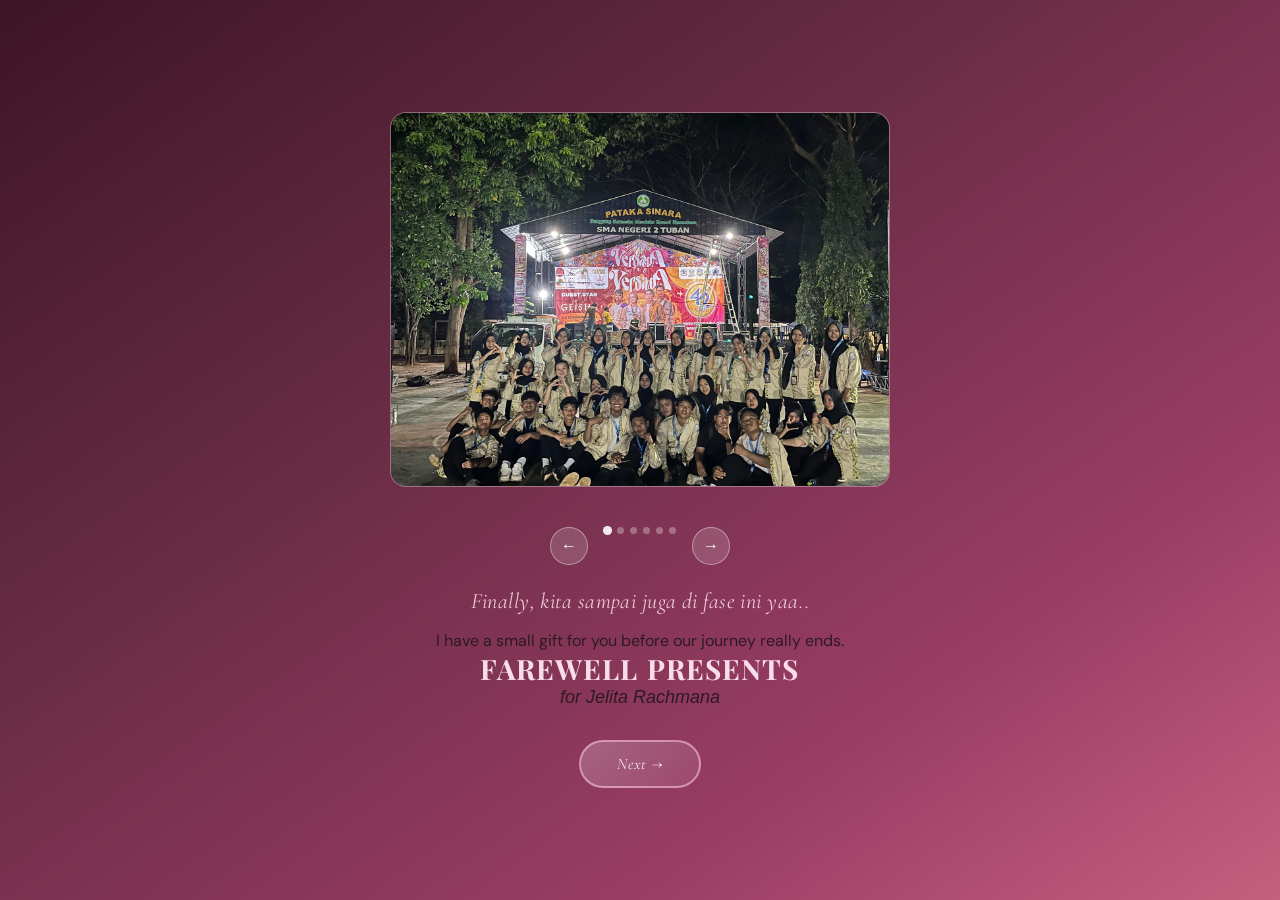
==== commit cebc5483: "Add files via upload" ====
--- a/index.html
+++ b/index.html
@@ -80,8 +80,8 @@
 
   <p class="loading-tagline">Finally, kita sampai juga di fase ini yaa..</p>
   <p class="loading-subtitle">I have a small gift for you before our journey really ends.</p>
-  <h1 class="loading-title">FAREWELL<br>PRESENTS</h1>
-  <P class="loading-subtitle">for Jelita Rachmana.</p>
+  <h1 class="loading-title">FAREWELL PRESENTS</h1>
+  <p class="loading-subtitle" style="font-size:18px; font-style:italic;">for Jelita Rachmana</p>
 
   <div class="loading-button-wrap">
     <button class="next-button" onclick="proceedToEnvelope()">Next →</button>
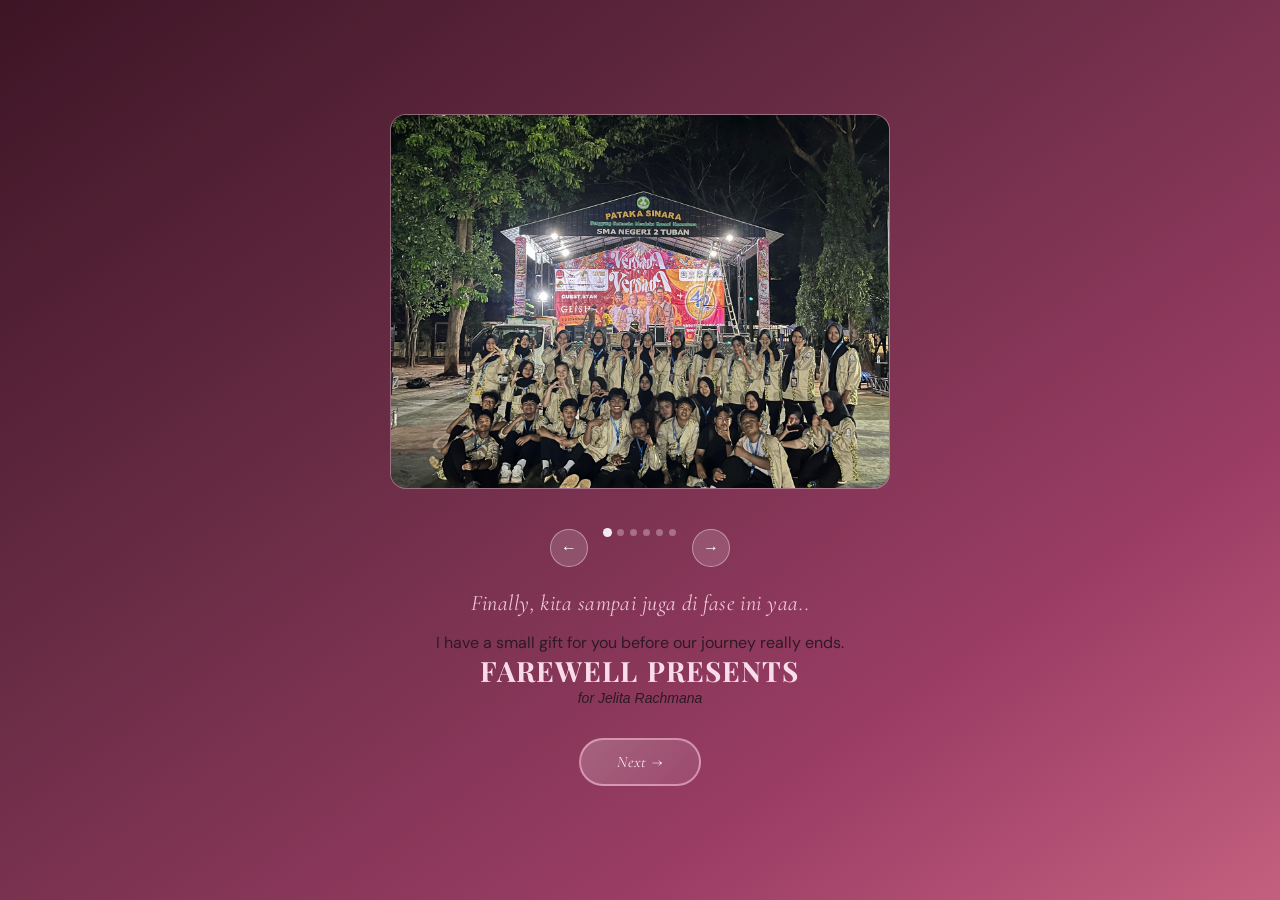
==== commit 481ab3cc: "Adjust font size of loading subtitle for consistency" ====
--- a/index.html
+++ b/index.html
@@ -81,7 +81,7 @@
   <p class="loading-tagline">Finally, kita sampai juga di fase ini yaa..</p>
   <p class="loading-subtitle">I have a small gift for you before our journey really ends.</p>
   <h1 class="loading-title">FAREWELL PRESENTS</h1>
-  <p class="loading-subtitle" style="font-size:18px; font-style:italic;">for Jelita Rachmana</p>
+  <p class="loading-subtitle" style="font-size:14px; font-style:italic;">for Jelita Rachmana</p>
 
   <div class="loading-button-wrap">
     <button class="next-button" onclick="proceedToEnvelope()">Next →</button>
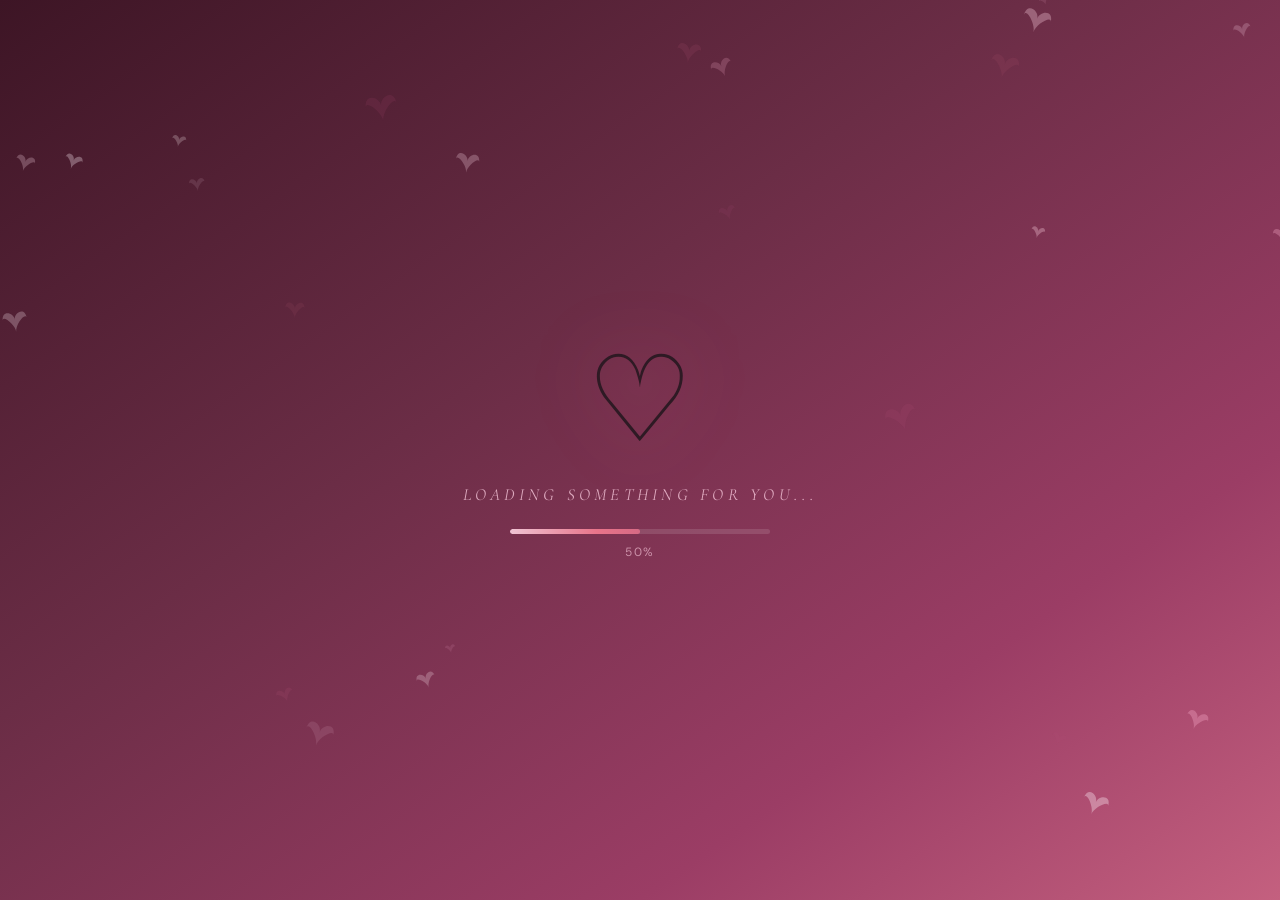
==== commit 35330640: "Add files via upload" ====
--- a/index.html
+++ b/index.html
@@ -4,7 +4,7 @@
 <meta charset="UTF-8">
 <meta name="viewport" content="width=device-width, initial-scale=1.0">
 <title>FAREWELL WEBSITE</title>
-<link href="https://fonts.googleapis.com/css2?family=Playfair+Display:ital,wght@0,400;0,700;1,400&family=DM+Sans:wght@300;400;500&family=Cormorant+Garamond:ital,wght@0,400;0,600;1,400&display=swap" rel="stylesheet">
+<link href="https://fonts.googleapis.com/css2?family=Playfair+Display:ital,wght@0,400;0,700;1,400;1,700&family=Libre+Baskerville:ital,wght@0,400;0,700;1,400&family=Cormorant+Garamond:ital,wght@0,400;0,600;1,400&family=DM+Sans:wght@300;400;500&display=swap" rel="stylesheet">
 <link rel="stylesheet" href="style.css">
 </head>
 <body>
@@ -12,7 +12,29 @@
 <!-- ===== HALAMAN 1: SLIDER FOTO ===== -->
 <div id="loading-screen">
 
-  <div class="slider-viewport">
+
+  <!-- Background love canvas -->
+  <canvas class="love-bg-canvas" id="love-bg-canvas"></canvas>
+
+
+  <!-- PHASE 1: Love splash + loading bar -->
+  <div id="love-splash">
+    <div class="love-icon-big">♡</div>
+    <p class="love-loading-label">loading something for you...</p>
+    <div class="love-bar-wrap">
+      <div class="love-bar-track">
+        <div class="love-bar-fill" id="love-bar-fill"></div>
+      </div>
+      <p class="love-bar-pct" id="love-bar-pct">0%</p>
+    </div>
+  </div>
+
+
+  <!-- PHASE 2: Slider foto + judul (muncul setelah loading selesai) -->
+  <div id="loading-main">
+
+
+   <div class="slider-viewport">
     <div class="slider-track" id="slider-track">
 
       <div class="slide-item" data-index="0">
@@ -72,21 +94,27 @@
     </div>
   </div>
 
-  <div class="slider-arrows">
-    <button class="slider-arrow" onclick="sliderMove(-1)">&#8592;</button>
-    <div class="slider-dots" id="slider-dots"></div>
-    <button class="slider-arrow" onclick="sliderMove(1)">&#8594;</button>
-  </div>
-
-  <p class="loading-tagline">Finally, kita sampai juga di fase ini yaa..</p>
-  <p class="loading-subtitle">I have a small gift for you before our journey really ends.</p>
-  <h1 class="loading-title">FAREWELL PRESENTS</h1>
-  <p class="loading-subtitle" style="font-size:14px; font-style:italic;">for Jelita Rachmana</p>
-
-  <div class="loading-button-wrap">
-    <button class="next-button" onclick="proceedToEnvelope()">Next →</button>
-  </div>
-</div>
+    <div class="slider-arrows">
+      <button class="slider-arrow" onclick="sliderMove(-1)">&#8592;</button>
+      <div class="slider-dots" id="slider-dots"></div>
+      <button class="slider-arrow" onclick="sliderMove(1)">&#8594;</button>
+    </div>
+
+
+    <p class="loading-tagline">I have a small gift for you before our journey ends.</p>
+    <h1 class="loading-title">FAREWELL<br>PRESENT</h1>
+    <p class="loading-title-sub">✦ &nbsp; for Jelita Rachmana &nbsp; ✦</p>
+
+
+    <div class="loading-button-wrap">
+      <button class="next-button" onclick="proceedToEnvelope()">Next →</button>
+    </div>
+
+
+  </div><!-- end loading-main -->
+
+
+</div><!-- end loading-screen -->
 
 <!-- ===== HALAMAN 2: AMPLOP ===== -->
 <div id="main-content">
@@ -279,8 +307,18 @@
             <p class="song-description">Ini jadi salah satu lagu Pop Indonesia favoritku yang selalu mengingatkan aku pada kenangan indah kita. After liburan di Malang, i always listening to this song, to remember our special moments.</p>
             <a href="https://open.spotify.com/track/1jeE8DM1ZoqpUXqhXJF7Ei?si=3fb782eaeff44888" class="song-link">Listen ♪</a>
           </div>
-        </div>
-        <div class="song-progress-bar-wrap">
+          <div class="vinyl-wrap">
+           <div class="vinyl-disc">
+            <div class="vinyl-disc-bg"></div>
+            <div class="vinyl-disc-art">
+             <img src="album1.jpg" alt="Album art">
+            </div>
+            <div class="vinyl-grooves"></div>
+            <div class="vinyl-sheen"></div>
+            <div class="vinyl-spindle"></div>
+          </div>
+         </div>
+         <div class="song-progress-bar-wrap">
           <div class="song-progress-bar-fill" style="width:20%"></div>
         </div>
       </div>
@@ -297,9 +335,20 @@
             <h3 class="song-title">Kota Ini Tak Sama Tanpamu</h3>
             <p class="song-artist">by Nadhif Basalamah</p>
             <div class="song-rule"></div>
-            <p class="song-description">Lagu ini selalu menghantuiku saat Study Tour Bandung kala itu. Karena aku mengagumi betapa indahnya Bandung, namun tak sempurna karena kamu tak ada di sana</p>
+            <p class="song-description">Lagu ini selalu menghantuiku saat Study Tour Bandung kala itu. Karena aku mengagumi betapa indahnya Bandung, namun tak sempurna karena kamu tidak ada di sana.</p>
             <a href="https://open.spotify.com/track/75DnXTAoFiorMrqkPVbjSH?si=94aa68b47c024343" class="song-link">Listen ♪</a>
           </div>
+          <div class="vinyl-wrap">
+           <div class="vinyl-disc">
+            <div class="vinyl-disc-bg"></div>
+            <div class="vinyl-disc-art">
+             <img src="album2.jpg" alt="Album art">
+            </div>
+            <div class="vinyl-grooves"></div>
+            <div class="vinyl-sheen"></div>
+            <div class="vinyl-spindle"></div>
+          </div>
+         </div>
         </div>
         <div class="song-progress-bar-wrap">
           <div class="song-progress-bar-fill" style="width:40%"></div>
@@ -315,12 +364,23 @@
           </div>
           <div class="song-info-area">
             <p class="song-counter">3rd Song</p>
-            <h3 class="song-title">PHOTOGRAPH</h3>
+            <h3 class="song-title">Photograph</h3>
             <p class="song-artist">by Ed Sheeran</p>
             <div class="song-rule"></div>
-            <p class="song-description">A heartfelt song about capturing moments and cherishing memories. Lagu ini sangat universal dalam membawa kita kedalam lautan kenangan yang takkan ada habisnya</p>
+            <p class="song-description">A heartfelt song about capturing moments and cherishing memories. Lagu ini sangat universal dalam membawa kita ke dalam lautan kenangan yang takkan ada habisnya.</p>
             <a href="https://open.spotify.com/track/1HNkqx9Ahdgi1Ixy2xkKkL?si=7798181de07f47b9" class="song-link">Listen ♪</a>
           </div>
+          <div class="vinyl-wrap">
+           <div class="vinyl-disc">
+            <div class="vinyl-disc-bg"></div>
+            <div class="vinyl-disc-art">
+             <img src="album3.jpg" alt="Album art">
+            </div>
+            <div class="vinyl-grooves"></div>
+            <div class="vinyl-sheen"></div>
+            <div class="vinyl-spindle"></div>
+          </div>
+         </div>
         </div>
         <div class="song-progress-bar-wrap">
           <div class="song-progress-bar-fill" style="width:60%"></div>
@@ -336,12 +396,23 @@
           </div>
           <div class="song-info-area">
             <p class="song-counter">4th Song</p>
-            <h3 class="song-title">we can't be friends</h3>
+            <h3 class="song-title">We Can't Be Friends</h3>
             <p class="song-artist">by Ariana Grande</p>
             <div class="song-rule"></div>
-            <p class="song-description">I don't know why i put it, but this song makes me feel that the lyrics is about me and you.</p>
+            <p class="song-description">I don't know why I put it, but this song makes me feel that the lyrics are about me and you.</p>
             <a href="https://open.spotify.com/track/46kspZSY3aKmwQe7O77fCC?si=e560e115c799499e" class="song-link">Listen ♪</a>
           </div>
+          <div class="vinyl-wrap">
+           <div class="vinyl-disc">
+            <div class="vinyl-disc-bg"></div>
+            <div class="vinyl-disc-art">
+             <img src="album4.jpg" alt="Album art">
+            </div>
+            <div class="vinyl-grooves"></div>
+            <div class="vinyl-sheen"></div>
+            <div class="vinyl-spindle"></div>
+          </div>
+         </div>
         </div>
         <div class="song-progress-bar-wrap">
           <div class="song-progress-bar-fill" style="width:80%"></div>
@@ -363,6 +434,17 @@
             <p class="song-description">A nostalgic and emotional song about a past relationship. Ketika aku mengingat kembali moment-moment indah kita, aku selalu mengingatnya dengan sempurna. Especially when it's about you.</p>
             <a href="https://open.spotify.com/track/1IBhYEvvi02tDVByxIiTh4?si=458830d5a729424e" class="song-link">Listen ♪</a>
           </div>
+          <div class="vinyl-wrap">
+           <div class="vinyl-disc">
+            <div class="vinyl-disc-bg"></div>
+            <div class="vinyl-disc-art">
+             <img src="album5.jpg" alt="Album art">
+            </div>
+            <div class="vinyl-grooves"></div>
+            <div class="vinyl-sheen"></div>
+            <div class="vinyl-spindle"></div>
+          </div>
+         </div>
         </div>
         <div class="song-progress-bar-wrap">
           <div class="song-progress-bar-fill" style="width:100%"></div>
--- a/style.css
+++ b/style.css
@@ -46,6 +46,125 @@
   pointer-events: none;
 }
 
+/* ===== LOVE PARTICLES BACKGROUND ===== */
+.love-bg-canvas {
+  position: absolute;
+  inset: 0;
+  width: 100%;
+  height: 100%;
+  pointer-events: none;
+  z-index: 0;
+}
+
+/* ===== LOVE SPLASH (phase 1) ===== */
+#love-splash {
+  position: absolute;
+  inset: 0;
+  display: flex;
+  flex-direction: column;
+  align-items: center;
+  justify-content: center;
+  z-index: 2;
+  gap: 1.5rem;
+  padding: 2rem;
+  transition: opacity 0.7s ease, transform 0.7s ease;
+}
+
+#love-splash.exit {
+  opacity: 0;
+  transform: scale(1.08);
+  pointer-events: none;
+}
+
+.love-icon-big {
+  font-size: clamp(72px, 18vw, 120px);
+  line-height: 1;
+  animation: heartPop 0.6s cubic-bezier(0.34,1.56,0.64,1) forwards,
+             heartPulse 2s ease-in-out 0.6s infinite;
+  filter: drop-shadow(0 0 30px rgba(255,100,150,0.5));
+}
+
+@keyframes heartPop {
+  0% { transform: scale(0); opacity: 0; }
+  70% { transform: scale(1.15); opacity: 1; }
+  100% { transform: scale(1); opacity: 1; }
+}
+
+@keyframes heartPulse {
+  0%, 100% { transform: scale(1); filter: drop-shadow(0 0 30px rgba(255,100,150,0.5)); }
+  50% { transform: scale(1.08); filter: drop-shadow(0 0 50px rgba(255,100,150,0.8)); }
+}
+
+.love-loading-label {
+  font-family: 'Cormorant Garamond', serif;
+  font-size: clamp(13px, 3vw, 17px);
+  letter-spacing: 0.25em;
+  text-transform: uppercase;
+  color: rgba(255,210,228,0.75);
+  font-style: italic;
+}
+
+/* ===== LOADING BAR ===== */
+.love-bar-wrap {
+  width: min(260px, 70vw);
+  position: relative;
+}
+
+.love-bar-track {
+  width: 100%;
+  height: 5px;
+  background: rgba(255,255,255,0.12);
+  border-radius: 99px;
+  overflow: hidden;
+  position: relative;
+}
+
+.love-bar-fill {
+  height: 100%;
+  width: 0%;
+  background: linear-gradient(90deg, #F0C4D4, #E8748A, #C4607F, #F0C4D4);
+  background-size: 200% 100%;
+  border-radius: 99px;
+  transition: width 0.08s linear;
+  animation: barShimmer 2s linear infinite;
+}
+
+@keyframes barShimmer {
+  0% { background-position: 0% 0; }
+  100% { background-position: 200% 0; }
+}
+
+.love-bar-pct {
+  margin-top: 0.6rem;
+  font-family: 'DM Sans', sans-serif;
+  font-size: 12px;
+  letter-spacing: 0.12em;
+  color: rgba(255,210,228,0.6);
+  text-align: center;
+}
+
+/* ===== MAIN CONTENT PHASE (phase 2 — slider + title) ===== */
+#loading-main {
+  position: absolute;
+  inset: 0;
+  display: flex;
+  flex-direction: column;
+  align-items: center;
+  justify-content: center;
+  padding: 2rem;
+  z-index: 2;
+  opacity: 0;
+  pointer-events: none;
+  transform: translateY(20px);
+  transition: opacity 0.6s ease, transform 0.6s ease;
+}
+
+#loading-main.visible {
+  opacity: 1;
+  pointer-events: auto;
+  transform: translateY(0);
+}
+
 /* ===== PHOTO SLIDER (halaman 1) ===== */
 .slider-viewport {
   width: min(500px, 88vw);
@@ -146,22 +265,37 @@
 .loading-tagline {
   font-family: 'Cormorant Garamond', serif;
   font-style: italic;
-  font-size: clamp(17px, 3.5vw, 22px);
-  color: rgba(255,220,235,0.88);
-  text-align: center;
-  margin-bottom: 0.75rem;
-  letter-spacing: 0.02em;
-  line-height: 1.5;
+  font-size: clamp(15px, 3vw, 19px);
+  color: rgba(255,210,230,0.72);
+  text-align: center;
+  margin-bottom: 1rem;
+  letter-spacing: 0.04em;
+  line-height: 1.6;
 }
 
 .loading-title {
   font-family: 'Playfair Display', serif;
-  font-size: clamp(19px, 4vw, 28px);
+  font-size: clamp(28px, 7vw, 52px);
   font-weight: 700;
-  color: rgba(255,230,240,0.95);
-  text-align: center;
-  letter-spacing: 0.04em;
-  line-height: 1.3;
+  font-style: italic;
+  color: rgba(255,235,245,0.98);
+  text-align: center;
+  letter-spacing: 0.01em;
+  line-height: 1.15;
+  text-shadow:
+    0 2px 30px rgba(255,100,150,0.35),
+    0 0 60px rgba(255,100,150,0.15);
+  margin-bottom: 0.25rem;
+}
+
+.loading-title-sub {
+  font-family: 'Cormorant Garamond', serif;
+  font-size: clamp(13px, 2.5vw, 17px);
+  letter-spacing: 0.25em;
+  text-transform: uppercase;
+  color: rgba(255,210,228,0.55);
+  text-align: center;
+  margin-bottom: 1.75rem;
 }
 
 .loading-button-wrap {
@@ -471,7 +605,7 @@
   font-style: italic;
   position: relative;
   z-index: 110;
-  margin-top: 3rem;
+  margin-top: 1rem;
 }
 
 .env-next-btn:hover {
@@ -686,7 +820,7 @@
 /* Album cover — wide banner at top */
 .song-album-banner {
   width: 100%;
-  aspect-ratio: 1/1;
+  aspect-ratio: 16/9;
   background: linear-gradient(135deg, #C4607F, #8B3A5A, #7A4060, #D98EA5);
   display: flex;
   align-items: center;
@@ -737,15 +871,124 @@
   50% { transform: translateY(-8px); }
 }
 
-/* vinyl disc overlay bottom right */
-.song-album-banner::after {
-  content: '◉';
-  position: absolute;
-  bottom: -18px;
-  right: -18px;
-  font-size: 80px;
-  color: rgba(255,255,255,0.06);
-  line-height: 1;
+/* vinyl disc overlay — removed, now using .vinyl-disc element */
+.song-album-banner::after { content: none; }
+
+/* ===== VINYL DISC ===== */
+.vinyl-wrap {
+  display: flex;
+  justify-content: center;
+  margin-top: -1px;
+  padding: 1.25rem 0 0.25rem;
+  position: relative;
+  background: linear-gradient(180deg, rgba(250,240,248,0) 0%, rgba(250,240,248,0.98) 100%);
+  pointer-events: none;
+}
+
+.vinyl-disc {
+  width: 100px;
+  height: 100px;
+  border-radius: 50%;
+  position: relative;
+  animation: vinylSpin 4s linear infinite;
+  box-shadow:
+    0 8px 32px rgba(0,0,0,0.35),
+    inset 0 0 0 2px rgba(255,255,255,0.06);
+  flex-shrink: 0;
+  overflow: hidden;
+}
+
+@keyframes vinylSpin {
+  from { transform: rotate(0deg); }
+  to { transform: rotate(360deg); }
+}
+
+/* Default disc look — dark vinyl */
+.vinyl-disc-bg {
+  position: absolute;
+  inset: 0;
+  border-radius: 50%;
+  background:
+    repeating-radial-gradient(
+      circle at center,
+      #1a0a10 0px,
+      #2a1020 4px,
+      #1a0a10 8px,
+      #221018 12px
+    );
+}
+
+/* Album art layer — centred square crop */
+.vinyl-disc-art {
+  position: absolute;
+  inset: 22%;
+  border-radius: 50%;
+  overflow: hidden;
+  background: linear-gradient(135deg, #C4607F, #7A4060);
+}
+
+.vinyl-disc-art img {
+  width: 100%; height: 100%;
+  object-fit: cover;
+  display: block;
+  border-radius: 50%;
+}
+
+/* Center spindle hole */
+.vinyl-spindle {
+  position: absolute;
+  inset: 0;
+  display: flex;
+  align-items: center;
+  justify-content: center;
+  pointer-events: none;
+}
+
+.vinyl-spindle::after {
+  content: '';
+  width: 10px;
+  height: 10px;
+  background: #0d0508;
+  border-radius: 50%;
+  box-shadow: 0 0 0 2px rgba(255,255,255,0.08);
+}
+
+/* Groove rings overlay */
+.vinyl-grooves {
+  position: absolute;
+  inset: 0;
+  border-radius: 50%;
+  background:
+    radial-gradient(circle at center,
+      transparent 0%,
+      transparent 18%,
+      rgba(255,255,255,0.03) 19%,
+      transparent 20%,
+      transparent 25%,
+      rgba(255,255,255,0.025) 26%,
+      transparent 27%,
+      transparent 32%,
+      rgba(255,255,255,0.02) 33%,
+      transparent 34%,
+      transparent 39%,
+      rgba(255,255,255,0.015) 40%,
+      transparent 41%
+    );
+  pointer-events: none;
+}
+
+/* Sheen */
+.vinyl-sheen {
+  position: absolute;
+  inset: 0;
+  border-radius: 50%;
+  background: linear-gradient(
+    130deg,
+    rgba(255,255,255,0.12) 0%,
+    transparent 45%,
+    rgba(255,255,255,0.04) 70%,
+    transparent 100%
+  );
   pointer-events: none;
 }
 
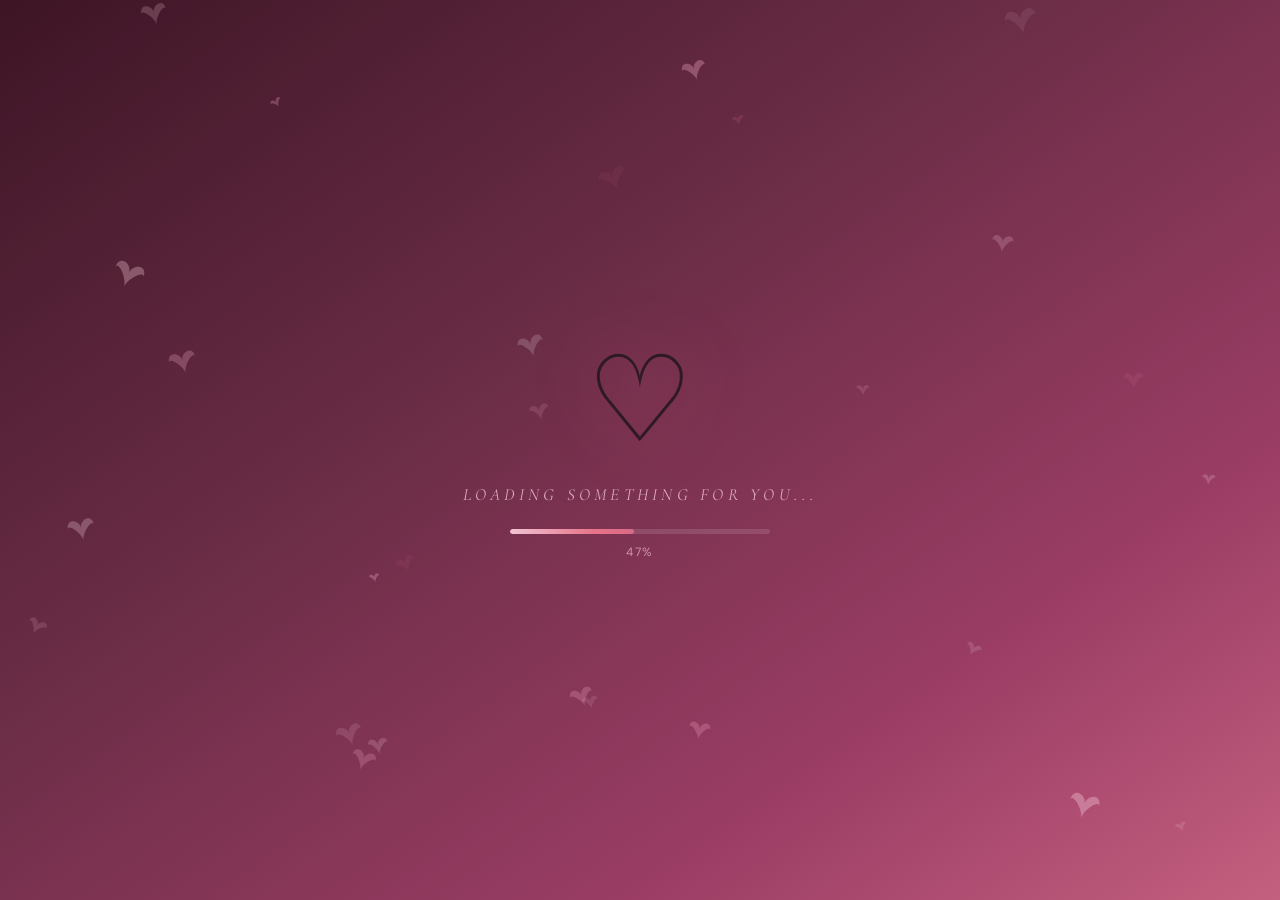
==== commit 06d00c51: "Remove vinyl elements from song sections Removed vinyl elements from multiple song sections in index" ====
--- a/index.html
+++ b/index.html
@@ -307,17 +307,6 @@
             <p class="song-description">Ini jadi salah satu lagu Pop Indonesia favoritku yang selalu mengingatkan aku pada kenangan indah kita. After liburan di Malang, i always listening to this song, to remember our special moments.</p>
             <a href="https://open.spotify.com/track/1jeE8DM1ZoqpUXqhXJF7Ei?si=3fb782eaeff44888" class="song-link">Listen ♪</a>
           </div>
-          <div class="vinyl-wrap">
-           <div class="vinyl-disc">
-            <div class="vinyl-disc-bg"></div>
-            <div class="vinyl-disc-art">
-             <img src="album1.jpg" alt="Album art">
-            </div>
-            <div class="vinyl-grooves"></div>
-            <div class="vinyl-sheen"></div>
-            <div class="vinyl-spindle"></div>
-          </div>
-         </div>
          <div class="song-progress-bar-wrap">
           <div class="song-progress-bar-fill" style="width:20%"></div>
         </div>
@@ -338,18 +327,6 @@
             <p class="song-description">Lagu ini selalu menghantuiku saat Study Tour Bandung kala itu. Karena aku mengagumi betapa indahnya Bandung, namun tak sempurna karena kamu tidak ada di sana.</p>
             <a href="https://open.spotify.com/track/75DnXTAoFiorMrqkPVbjSH?si=94aa68b47c024343" class="song-link">Listen ♪</a>
           </div>
-          <div class="vinyl-wrap">
-           <div class="vinyl-disc">
-            <div class="vinyl-disc-bg"></div>
-            <div class="vinyl-disc-art">
-             <img src="album2.jpg" alt="Album art">
-            </div>
-            <div class="vinyl-grooves"></div>
-            <div class="vinyl-sheen"></div>
-            <div class="vinyl-spindle"></div>
-          </div>
-         </div>
-        </div>
         <div class="song-progress-bar-wrap">
           <div class="song-progress-bar-fill" style="width:40%"></div>
         </div>
@@ -370,17 +347,6 @@
             <p class="song-description">A heartfelt song about capturing moments and cherishing memories. Lagu ini sangat universal dalam membawa kita ke dalam lautan kenangan yang takkan ada habisnya.</p>
             <a href="https://open.spotify.com/track/1HNkqx9Ahdgi1Ixy2xkKkL?si=7798181de07f47b9" class="song-link">Listen ♪</a>
           </div>
-          <div class="vinyl-wrap">
-           <div class="vinyl-disc">
-            <div class="vinyl-disc-bg"></div>
-            <div class="vinyl-disc-art">
-             <img src="album3.jpg" alt="Album art">
-            </div>
-            <div class="vinyl-grooves"></div>
-            <div class="vinyl-sheen"></div>
-            <div class="vinyl-spindle"></div>
-          </div>
-         </div>
         </div>
         <div class="song-progress-bar-wrap">
           <div class="song-progress-bar-fill" style="width:60%"></div>
@@ -402,17 +368,6 @@
             <p class="song-description">I don't know why I put it, but this song makes me feel that the lyrics are about me and you.</p>
             <a href="https://open.spotify.com/track/46kspZSY3aKmwQe7O77fCC?si=e560e115c799499e" class="song-link">Listen ♪</a>
           </div>
-          <div class="vinyl-wrap">
-           <div class="vinyl-disc">
-            <div class="vinyl-disc-bg"></div>
-            <div class="vinyl-disc-art">
-             <img src="album4.jpg" alt="Album art">
-            </div>
-            <div class="vinyl-grooves"></div>
-            <div class="vinyl-sheen"></div>
-            <div class="vinyl-spindle"></div>
-          </div>
-         </div>
         </div>
         <div class="song-progress-bar-wrap">
           <div class="song-progress-bar-fill" style="width:80%"></div>
@@ -434,17 +389,6 @@
             <p class="song-description">A nostalgic and emotional song about a past relationship. Ketika aku mengingat kembali moment-moment indah kita, aku selalu mengingatnya dengan sempurna. Especially when it's about you.</p>
             <a href="https://open.spotify.com/track/1IBhYEvvi02tDVByxIiTh4?si=458830d5a729424e" class="song-link">Listen ♪</a>
           </div>
-          <div class="vinyl-wrap">
-           <div class="vinyl-disc">
-            <div class="vinyl-disc-bg"></div>
-            <div class="vinyl-disc-art">
-             <img src="album5.jpg" alt="Album art">
-            </div>
-            <div class="vinyl-grooves"></div>
-            <div class="vinyl-sheen"></div>
-            <div class="vinyl-spindle"></div>
-          </div>
-         </div>
         </div>
         <div class="song-progress-bar-wrap">
           <div class="song-progress-bar-fill" style="width:100%"></div>
--- a/style.css
+++ b/style.css
@@ -605,7 +605,7 @@
   font-style: italic;
   position: relative;
   z-index: 110;
-  margin-top: 1rem;
+  margin-top: 9rem;
 }
 
 .env-next-btn:hover {
@@ -820,7 +820,7 @@
 /* Album cover — wide banner at top */
 .song-album-banner {
   width: 100%;
-  aspect-ratio: 16/9;
+  aspect-ratio: 1/1;
   background: linear-gradient(135deg, #C4607F, #8B3A5A, #7A4060, #D98EA5);
   display: flex;
   align-items: center;
@@ -871,128 +871,6 @@
   50% { transform: translateY(-8px); }
 }
 
-/* vinyl disc overlay — removed, now using .vinyl-disc element */
-.song-album-banner::after { content: none; }
-
-/* ===== VINYL DISC ===== */
-.vinyl-wrap {
-  display: flex;
-  justify-content: center;
-  margin-top: -1px;
-  padding: 1.25rem 0 0.25rem;
-  position: relative;
-  background: linear-gradient(180deg, rgba(250,240,248,0) 0%, rgba(250,240,248,0.98) 100%);
-  pointer-events: none;
-}
-
-.vinyl-disc {
-  width: 100px;
-  height: 100px;
-  border-radius: 50%;
-  position: relative;
-  animation: vinylSpin 4s linear infinite;
-  box-shadow:
-    0 8px 32px rgba(0,0,0,0.35),
-    inset 0 0 0 2px rgba(255,255,255,0.06);
-  flex-shrink: 0;
-  overflow: hidden;
-}
-
-@keyframes vinylSpin {
-  from { transform: rotate(0deg); }
-  to { transform: rotate(360deg); }
-}
-
-/* Default disc look — dark vinyl */
-.vinyl-disc-bg {
-  position: absolute;
-  inset: 0;
-  border-radius: 50%;
-  background:
-    repeating-radial-gradient(
-      circle at center,
-      #1a0a10 0px,
-      #2a1020 4px,
-      #1a0a10 8px,
-      #221018 12px
-    );
-}
-
-/* Album art layer — centred square crop */
-.vinyl-disc-art {
-  position: absolute;
-  inset: 22%;
-  border-radius: 50%;
-  overflow: hidden;
-  background: linear-gradient(135deg, #C4607F, #7A4060);
-}
-
-.vinyl-disc-art img {
-  width: 100%; height: 100%;
-  object-fit: cover;
-  display: block;
-  border-radius: 50%;
-}
-
-/* Center spindle hole */
-.vinyl-spindle {
-  position: absolute;
-  inset: 0;
-  display: flex;
-  align-items: center;
-  justify-content: center;
-  pointer-events: none;
-}
-
-.vinyl-spindle::after {
-  content: '';
-  width: 10px;
-  height: 10px;
-  background: #0d0508;
-  border-radius: 50%;
-  box-shadow: 0 0 0 2px rgba(255,255,255,0.08);
-}
-
-/* Groove rings overlay */
-.vinyl-grooves {
-  position: absolute;
-  inset: 0;
-  border-radius: 50%;
-  background:
-    radial-gradient(circle at center,
-      transparent 0%,
-      transparent 18%,
-      rgba(255,255,255,0.03) 19%,
-      transparent 20%,
-      transparent 25%,
-      rgba(255,255,255,0.025) 26%,
-      transparent 27%,
-      transparent 32%,
-      rgba(255,255,255,0.02) 33%,
-      transparent 34%,
-      transparent 39%,
-      rgba(255,255,255,0.015) 40%,
-      transparent 41%
-    );
-  pointer-events: none;
-}
-
-/* Sheen */
-.vinyl-sheen {
-  position: absolute;
-  inset: 0;
-  border-radius: 50%;
-  background: linear-gradient(
-    130deg,
-    rgba(255,255,255,0.12) 0%,
-    transparent 45%,
-    rgba(255,255,255,0.04) 70%,
-    transparent 100%
-  );
-  pointer-events: none;
-}
-
-/* Info area */
 .song-info-area {
   padding: 1.6rem 1.75rem 1.75rem;
 }
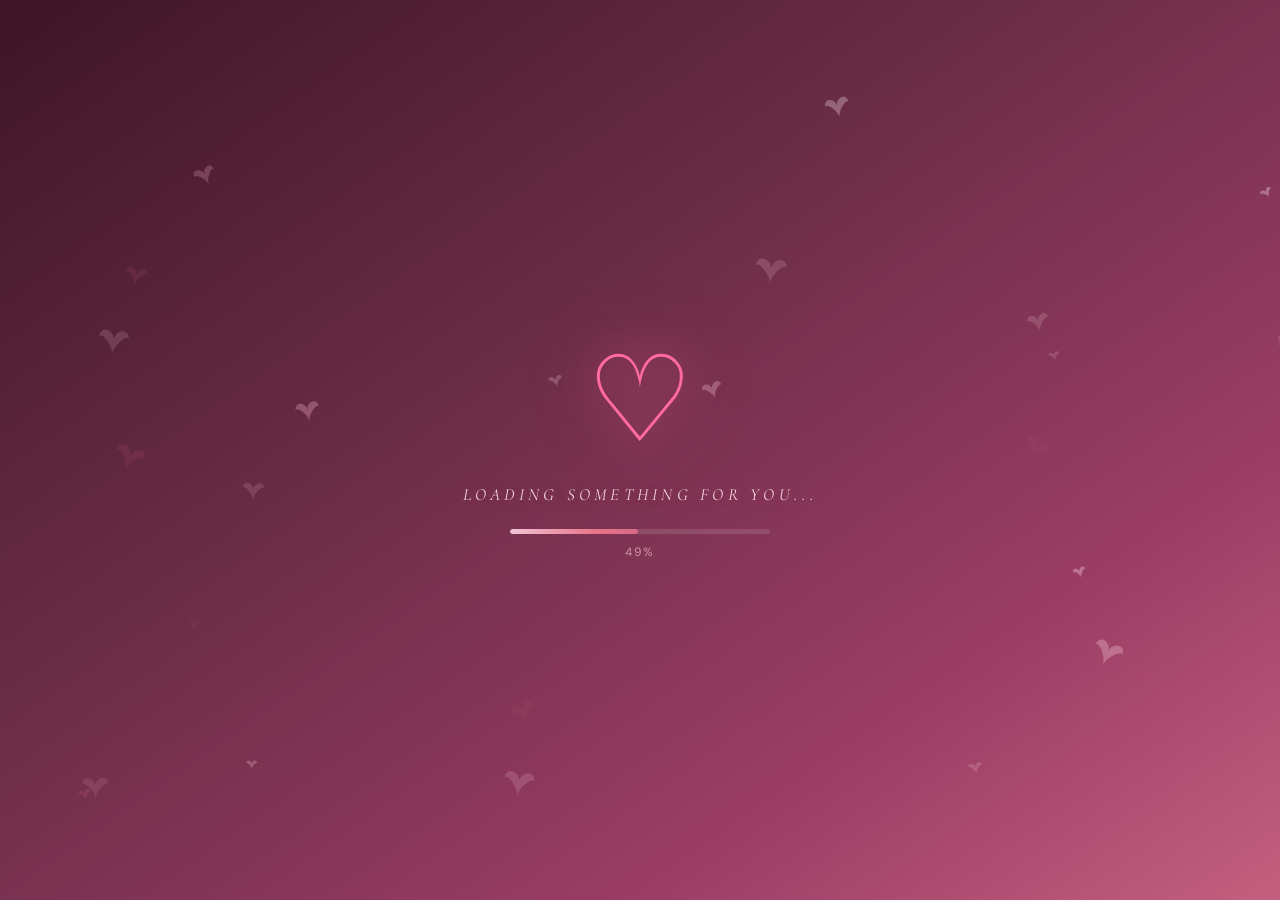
==== commit 28fc8bf0: "Add files via upload" ====
--- a/index.html
+++ b/index.html
@@ -307,6 +307,7 @@
             <p class="song-description">Ini jadi salah satu lagu Pop Indonesia favoritku yang selalu mengingatkan aku pada kenangan indah kita. After liburan di Malang, i always listening to this song, to remember our special moments.</p>
             <a href="https://open.spotify.com/track/1jeE8DM1ZoqpUXqhXJF7Ei?si=3fb782eaeff44888" class="song-link">Listen ♪</a>
           </div>
+         </div>
          <div class="song-progress-bar-wrap">
           <div class="song-progress-bar-fill" style="width:20%"></div>
         </div>
@@ -327,6 +328,7 @@
             <p class="song-description">Lagu ini selalu menghantuiku saat Study Tour Bandung kala itu. Karena aku mengagumi betapa indahnya Bandung, namun tak sempurna karena kamu tidak ada di sana.</p>
             <a href="https://open.spotify.com/track/75DnXTAoFiorMrqkPVbjSH?si=94aa68b47c024343" class="song-link">Listen ♪</a>
           </div>
+        </div>
         <div class="song-progress-bar-wrap">
           <div class="song-progress-bar-fill" style="width:40%"></div>
         </div>
@@ -395,7 +397,9 @@
         </div>
       </div>
 
-    </div><!-- end songs-reveal-area -->    <div class="songs-btn-row">
+    </div><!-- end songs-reveal-area -->
+
+    <div class="songs-btn-row">
       <button class="page-next-btn" style="background:rgba(139,58,90,0.07);padding:.6rem 1.5rem;font-size:14px;" onclick="songsPrev()">← Prev</button>
       <button class="page-next-btn" onclick="songsNext()">Next →</button>
     </div>
--- a/style.css
+++ b/style.css
@@ -81,7 +81,9 @@
   line-height: 1;
   animation: heartPop 0.6s cubic-bezier(0.34,1.56,0.64,1) forwards,
              heartPulse 2s ease-in-out 0.6s infinite;
-  filter: drop-shadow(0 0 30px rgba(255,100,150,0.5));
+  filter: drop-shadow(0 0 30px rgba(255,100,150,0.55));
+  color: #FF6B9D;
+  text-shadow: 0 0 40px rgba(255,107,157,0.6);
 }
 
 @keyframes heartPop {
@@ -100,8 +102,9 @@
   font-size: clamp(13px, 3vw, 17px);
   letter-spacing: 0.25em;
   text-transform: uppercase;
-  color: rgba(255,210,228,0.75);
-  font-style: italic;
+  color: rgba(255,230,242,0.92);
+  font-style: italic;
+  text-shadow: 0 1px 12px rgba(200,60,110,0.4);
 }
 
 /* ===== LOADING BAR ===== */
@@ -266,11 +269,12 @@
   font-family: 'Cormorant Garamond', serif;
   font-style: italic;
   font-size: clamp(15px, 3vw, 19px);
-  color: rgba(255,210,230,0.72);
+  color: rgba(255,232,244,0.92);
   text-align: center;
   margin-bottom: 1rem;
   letter-spacing: 0.04em;
   line-height: 1.6;
+  text-shadow: 0 1px 16px rgba(180,50,100,0.4);
 }
 
 .loading-title {
@@ -293,9 +297,10 @@
   font-size: clamp(13px, 2.5vw, 17px);
   letter-spacing: 0.25em;
   text-transform: uppercase;
-  color: rgba(255,210,228,0.55);
+  color: rgba(255,220,238,0.82);
   text-align: center;
   margin-bottom: 1.75rem;
+  text-shadow: 0 1px 12px rgba(180,50,100,0.35);
 }
 
 .loading-button-wrap {
@@ -506,7 +511,7 @@
 
 /* letter that rises from envelope when opened */
 .env-letter {
-  position: absolute;
+  position: fixed;
   top: 50%;
   left: 50%;
   transform: translate(-50%, -40%) scale(0.9);
@@ -533,7 +538,7 @@
 }
 
 .env-letter.show {
-  transform: translate(-50%, -55%) scale(1);
+  transform: translate(-50%, -52%) scale(1);
   opacity: 1;
   pointer-events: auto;
 }
@@ -573,15 +578,15 @@
 
 /* blur overlay for envelope bg when letter open */
 .env-blur-overlay {
-  position: absolute;
+  position: fixed;
   inset: 0;
-  backdrop-filter: blur(8px);
-  -webkit-backdrop-filter: blur(8px);
-  background: rgba(240, 215, 230, 0.45);
+  backdrop-filter: blur(14px) brightness(0.88);
+  -webkit-backdrop-filter: blur(14px) brightness(0.88);
+  background: rgba(220, 180, 205, 0.38);
   z-index: 90;
   opacity: 0;
   pointer-events: none;
-  transition: opacity 0.5s ease 0.3s;
+  transition: opacity 0.55s ease 0.25s;
 }
 
 .env-blur-overlay.show {
@@ -605,7 +610,7 @@
   font-style: italic;
   position: relative;
   z-index: 110;
-  margin-top: 9rem;
+  margin-top: 8rem;
 }
 
 .env-next-btn:hover {
@@ -820,7 +825,7 @@
 /* Album cover — wide banner at top */
 .song-album-banner {
   width: 100%;
-  aspect-ratio: 1/1;
+  aspect-ratio: 16/9;
   background: linear-gradient(135deg, #C4607F, #8B3A5A, #7A4060, #D98EA5);
   display: flex;
   align-items: center;
@@ -871,6 +876,10 @@
   50% { transform: translateY(-8px); }
 }
 
+/* vinyl disc overlay — removed, now using .vinyl-disc element */
+.song-album-banner::after { content: none; }
+
+/* Info area */
 .song-info-area {
   padding: 1.6rem 1.75rem 1.75rem;
 }
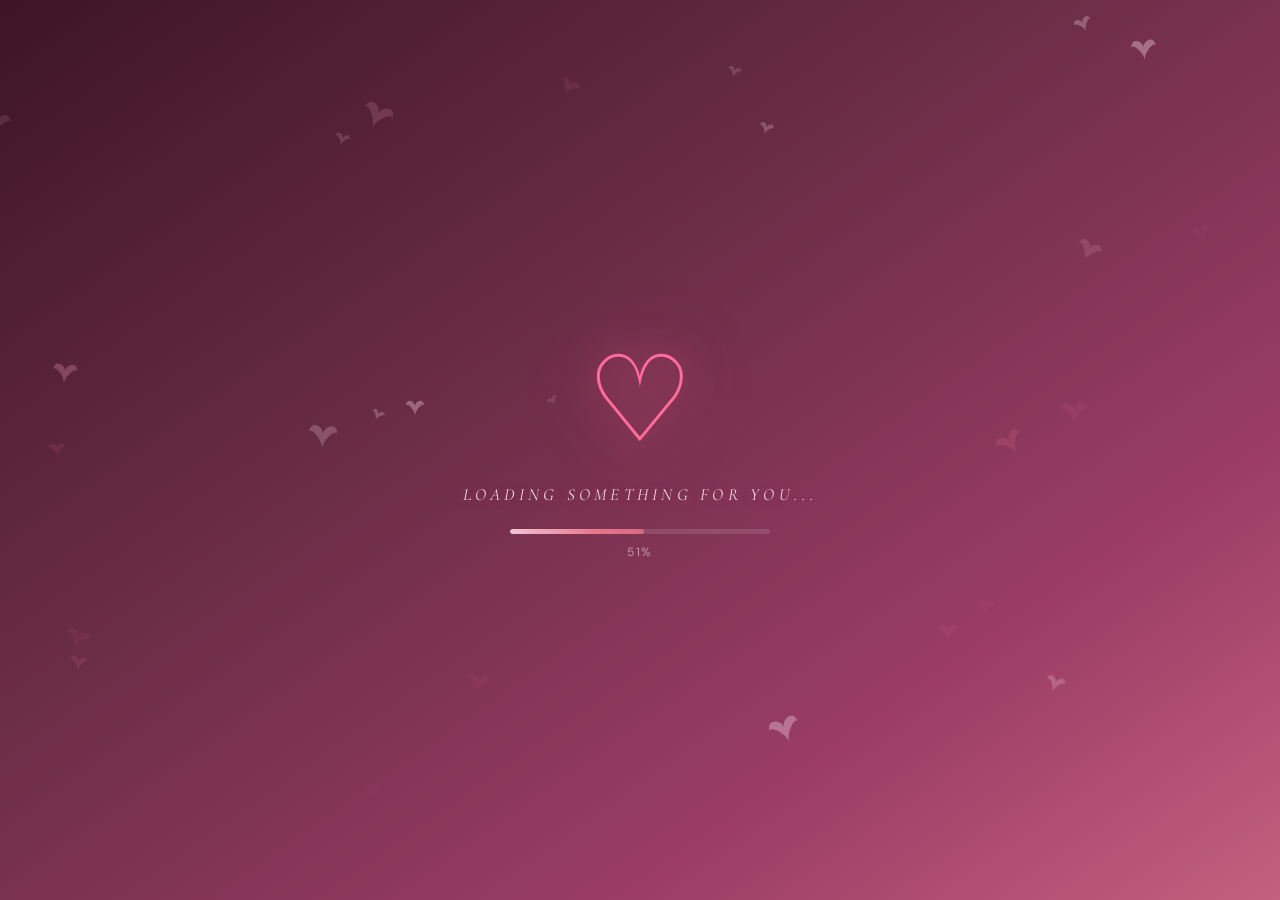
==== commit 8d68aa5f: "Add files via upload" ====
--- a/index.html
+++ b/index.html
@@ -9,13 +9,44 @@
 </head>
 <body>
 
+<!-- ===== TRANSISI 1: POLAROID COLLAGE (muncul setelah loading, sebelum halaman judul) ===== -->
+<div id="polaroid-transition" class="transition-overlay">
+  <div class="polaroid-collage" id="polaroid-collage"></div>
+  <div class="polaroid-transition-skip">tap to continue ✦</div>
+</div>
+
+<!-- ===== TRANSISI 2: ENVELOPE RAIN (muncul setelah halaman judul, sebelum amplop) ===== -->
+<div id="envelope-rain-transition" class="transition-overlay">
+  <div class="env-rain-container" id="env-rain-container"></div>
+</div>
+
+<!-- ===== TRANSISI 3: FLOWER RAIN (muncul setelah surat, sebelum buket) ===== -->
+<div id="flower-rain-transition" class="transition-overlay">
+  <div class="flower-rain-container" id="flower-rain-container"></div>
+</div>
+
+<!-- ===== TRANSISI 5: VINYL INTRO (muncul sebelum halaman lagu) ===== -->
+<div id="vinyl-transition" class="transition-overlay">
+  <canvas class="vinyl-love-canvas" id="vinyl-love-canvas"></canvas>
+  <div class="vinyl-center">
+    <div class="vinyl-disc" id="vinyl-disc">
+      <div class="vinyl-grooves"></div>
+      <div class="vinyl-label">
+        <div class="vinyl-label-dot"></div>
+        <p class="vinyl-label-title">SONGS FOR YOU</p>
+        <p class="vinyl-label-sub">✦ A playlist ✦</p>
+      </div>
+      <div class="vinyl-shine"></div>
+    </div>
+    <div class="vinyl-arm"></div>
+  </div>
+</div>
+
 <!-- ===== HALAMAN 1: SLIDER FOTO ===== -->
 <div id="loading-screen">
 
-
   <!-- Background love canvas -->
   <canvas class="love-bg-canvas" id="love-bg-canvas"></canvas>
-
 
   <!-- PHASE 1: Love splash + loading bar -->
   <div id="love-splash">
@@ -29,10 +60,8 @@
     </div>
   </div>
 
-
   <!-- PHASE 2: Slider foto + judul (muncul setelah loading selesai) -->
   <div id="loading-main">
-
 
    <div class="slider-viewport">
     <div class="slider-track" id="slider-track">
@@ -200,7 +229,7 @@
 
 Wish you all the best in your future endeavors.
 
-            — with love, Aghra Balakosa</p>
+                                  — with love, Aghra Balakosa</p>
     </div>
   </section>
 
@@ -248,9 +277,11 @@
         </svg>
       </div>
 
-      <p class="gift-label">There is the gift for you.</p>
-      <p class="gift-label">I HOPE YOU LIKE IT!!</p>
-      <p class="gift-note">✦ Klik gambar kotak diatas yaa.. ✦</p>
+      <div class="gift-text-reveal" id="gift-text-reveal">
+        <p class="gift-label">There is the gift for you.</p>
+        <p class="gift-label">I HOPE YOU LIKE IT!!</p>
+        <p class="gift-note">✦ Klik gambar kotak diatas yaa.. ✦</p>
+      </div>
     </div>
   </section>
 
@@ -280,7 +311,7 @@
       />
     </div>
 
-    <button class="page-next-btn" onclick="showPage('page-songs'); initSongsPage();">Next →</button>
+    <button class="page-next-btn" onclick="triggerVinylTransition()">Next →</button>
   </section>
 
   <!-- ===== HALAMAN 4: LAGU ===== -->
@@ -296,8 +327,13 @@
         <div class="song-card-inner-wrap">
           <div class="song-album-banner">
             <img src="images/album1.jpg" alt="Album 1">
-            <div class="song-album-placeholder">
-            </div>
+            <div class="song-album-placeholder"></div>
+          </div>
+          <div class="song-music-deco">
+            <span class="music-note mn1">♪</span>
+            <span class="music-note mn2">♫</span>
+            <span class="music-note mn3">♩</span>
+            <span class="music-note mn4">♬</span>
           </div>
           <div class="song-info-area">
             <p class="song-counter">1st Song</p>
@@ -317,8 +353,13 @@
         <div class="song-card-inner-wrap">
           <div class="song-album-banner">
             <img src="images/album2.jpg" alt="Album 2">
-            <div class="song-album-placeholder">
-            </div>
+            <div class="song-album-placeholder"></div>
+          </div>
+          <div class="song-music-deco">
+            <span class="music-note mn1">♬</span>
+            <span class="music-note mn2">♪</span>
+            <span class="music-note mn3">♫</span>
+            <span class="music-note mn4">♩</span>
           </div>
           <div class="song-info-area">
             <p class="song-counter">2nd Song</p>
@@ -338,8 +379,13 @@
         <div class="song-card-inner-wrap">
           <div class="song-album-banner">
             <img src="images/album3.jpg" alt="Album 3">
-            <div class="song-album-placeholder">
-            </div>
+            <div class="song-album-placeholder"></div>
+          </div>
+          <div class="song-music-deco">
+            <span class="music-note mn1">♩</span>
+            <span class="music-note mn2">♬</span>
+            <span class="music-note mn3">♪</span>
+            <span class="music-note mn4">♫</span>
           </div>
           <div class="song-info-area">
             <p class="song-counter">3rd Song</p>
@@ -359,8 +405,13 @@
         <div class="song-card-inner-wrap">
           <div class="song-album-banner">
             <img src="images/album4.jpg" alt="Album 4">
-            <div class="song-album-placeholder">
-            </div>
+            <div class="song-album-placeholder"></div>
+          </div>
+          <div class="song-music-deco">
+            <span class="music-note mn1">♫</span>
+            <span class="music-note mn2">♩</span>
+            <span class="music-note mn3">♬</span>
+            <span class="music-note mn4">♪</span>
           </div>
           <div class="song-info-area">
             <p class="song-counter">4th Song</p>
@@ -380,8 +431,13 @@
         <div class="song-card-inner-wrap">
           <div class="song-album-banner">
             <img src="images/album5.jpg" alt="Album 5">
-            <div class="song-album-placeholder">
-            </div>
+            <div class="song-album-placeholder"></div>
+          </div>
+          <div class="song-music-deco">
+            <span class="music-note mn1">♪</span>
+            <span class="music-note mn2">♫</span>
+            <span class="music-note mn3">♩</span>
+            <span class="music-note mn4">♬</span>
           </div>
           <div class="song-info-area">
             <p class="song-counter">5th Song</p>
--- a/style.css
+++ b/style.css
@@ -386,12 +386,18 @@
 .gift-svg { display: block; }
 
 .gift-lid {
-  transition: transform 0.6s cubic-bezier(0.34,1.56,0.64,1);
-  transform-origin: center bottom;
+  transition: transform 0.7s cubic-bezier(0.34,1.56,0.64,1), opacity 0.45s ease 0.3s;
+  transform-origin: center top;
+  transform-box: fill-box;
+}
+
+.gift-box {
+  perspective: 700px;
 }
 
 .gift-box.opened .gift-lid {
-  transform: rotateX(-130deg) translateY(-10px);
+  transform: rotateX(145deg) translateY(-12px);
+  opacity: 0;
 }
 
 .gift-box.opened .gift-sparkles { animation: sparkle 0.8s ease forwards; }
@@ -1437,3 +1443,557 @@
   .closing-message-frame { padding: 1.75rem 1.5rem; }
   .montage-caption { padding: 1rem 1.25rem; }
 }
+
+/* =====================================================
+   TRANSITION OVERLAYS — shared base
+   ===================================================== */
+.transition-overlay {
+  position: fixed;
+  inset: 0;
+  z-index: 2000;
+  display: none;
+  align-items: center;
+  justify-content: center;
+  background: linear-gradient(145deg, #3D1525 0%, #6B2D46 50%, #9B3D65 100%);
+  overflow: hidden;
+  pointer-events: none;
+  opacity: 0;
+}
+.transition-overlay.active {
+  display: flex;
+  pointer-events: auto;
+}
+.transition-overlay.fade-in {
+  animation: tOverlayIn 0.5s ease forwards;
+}
+.transition-overlay.fade-out {
+  animation: tOverlayOut 0.6s ease forwards;
+}
+@keyframes tOverlayIn {
+  from { opacity: 0; }
+  to   { opacity: 1; }
+}
+@keyframes tOverlayOut {
+  from { opacity: 1; }
+  to   { opacity: 0; }
+}
+
+/* =====================================================
+   TRANSISI 1 — POLAROID COLLAGE
+   ===================================================== */
+#polaroid-transition {
+  background: linear-gradient(145deg, #1a0810 0%, #3D1525 50%, #6B2D46 100%);
+  flex-direction: column;
+}
+
+.polaroid-transition-skip {
+  position: absolute;
+  bottom: 2rem;
+  left: 50%;
+  transform: translateX(-50%);
+  font-family: 'Cormorant Garamond', serif;
+  font-style: italic;
+  font-size: 14px;
+  color: rgba(255,220,238,0.55);
+  letter-spacing: 0.12em;
+  animation: hintPulse 2.5s ease-in-out infinite;
+  cursor: pointer;
+  z-index: 10;
+}
+
+.polaroid-collage {
+  position: absolute;
+  inset: 0;
+  display: flex;
+  align-items: center;
+  justify-content: center;
+}
+
+/* Each polaroid frame */
+.polaroid-frame {
+  position: absolute;
+  background: #fff;
+  padding: 14px 14px 44px;
+  box-shadow:
+    0 12px 40px rgba(0,0,0,0.5),
+    0 4px 12px rgba(0,0,0,0.3),
+    inset 0 1px 0 rgba(255,255,255,0.8);
+  opacity: 0;
+  transform: scale(0.6) rotate(0deg);
+  transition: none;
+  cursor: pointer;
+}
+
+.polaroid-frame.appear {
+  animation: polaroidDrop 0.7s cubic-bezier(0.34,1.3,0.64,1) forwards;
+}
+
+@keyframes polaroidDrop {
+  0%   { opacity: 0; transform: scale(0.5) translateY(-60px) rotate(var(--rot-start)); }
+  60%  { opacity: 1; transform: scale(1.05) translateY(4px) rotate(var(--rot-end)); }
+  100% { opacity: 1; transform: scale(1) translateY(0) rotate(var(--rot-end)); }
+}
+
+.polaroid-img-wrap {
+  width: 180px;
+  height: 140px;
+  background: linear-gradient(135deg, #C4607F, #8B3A5A);
+  overflow: hidden;
+  display: flex;
+  align-items: center;
+  justify-content: center;
+}
+
+.polaroid-img-wrap img {
+  width: 100%; height: 100%; object-fit: cover; display: block;
+}
+
+.polaroid-img-placeholder {
+  font-size: 28px;
+  opacity: 0.5;
+}
+
+.polaroid-caption {
+  text-align: center;
+  font-family: 'Cormorant Garamond', serif;
+  font-size: 14px;
+  font-style: italic;
+  color: #8B3A5A;
+  margin-top: 8px;
+  line-height: 1.4;
+}
+
+/* =====================================================
+   TRANSISI 2 — ENVELOPE RAIN
+   ===================================================== */
+#envelope-rain-transition {
+  background: linear-gradient(145deg, #FDF0F5 0%, #F5D8E8 50%, #EFC4D8 100%);
+}
+
+.env-rain-container {
+  position: absolute;
+  inset: 0;
+  overflow: hidden;
+}
+
+.rain-envelope {
+  position: absolute;
+  opacity: 0;
+  pointer-events: none;
+  animation: envBurst cubic-bezier(0.12, 0.8, 0.4, 1) forwards;
+}
+
+.rain-envelope svg {
+  filter: drop-shadow(0 4px 12px rgba(140,60,100,0.3));
+}
+
+@keyframes envBurst {
+  0%   { opacity: 0; transform: translate(0,0) rotate(0deg) scale(0.15); }
+  12%  { opacity: 1; transform: translate(var(--bx), var(--by)) rotate(var(--env-rot-start)) scale(1.1); }
+  55%  { opacity: 1; }
+  100% { opacity: 0; transform: translate(var(--ex), var(--ey)) rotate(var(--env-rot-end)) scale(0.8); }
+}
+
+/* =====================================================
+   TRANSISI 3 — FLOWER RAIN
+   ===================================================== */
+#flower-rain-transition {
+  background: linear-gradient(145deg, #FFF0F6 0%, #F8D8EC 50%, #F0C8E0 100%);
+}
+
+.flower-rain-container {
+  position: absolute;
+  inset: 0;
+  overflow: hidden;
+}
+
+.rain-flower {
+  position: absolute;
+  opacity: 0;
+  pointer-events: none;
+  animation: flowerBurst cubic-bezier(0.12, 0.8, 0.4, 1) forwards;
+}
+
+.rain-flower img {
+  display: block;
+  filter: drop-shadow(0 2px 8px rgba(180,80,140,0.3));
+}
+
+@keyframes flowerBurst {
+  0%   { opacity: 0; transform: translate(0,0) rotate(0deg) scale(0.2); }
+  12%  { opacity: 1; transform: translate(var(--bx), var(--by)) rotate(var(--br)) scale(1.15); }
+  55%  { opacity: 1; }
+  100% { opacity: 0; transform: translate(var(--ex), var(--ey)) rotate(var(--er)) scale(var(--fl-scale)); }
+}
+
+/* =====================================================
+   TRANSISI 5 — VINYL INTRO
+   ===================================================== */
+#vinyl-transition {
+  background: linear-gradient(145deg, #1a0810 0%, #3D1525 50%, #6B2D46 100%);
+  flex-direction: column;
+}
+
+.vinyl-love-canvas {
+  position: absolute;
+  inset: 0;
+  width: 100%; height: 100%;
+  pointer-events: none;
+  z-index: 0;
+}
+
+.vinyl-center {
+  position: relative;
+  z-index: 2;
+  display: flex;
+  align-items: center;
+  justify-content: center;
+}
+
+.vinyl-disc {
+  width: min(360px, 80vw);
+  height: min(360px, 80vw);
+  border-radius: 50%;
+  background:
+    radial-gradient(circle at 50% 50%, #2a2a2a 0%, #111 30%, #1a1a1a 55%, #0d0d0d 70%, #222 85%, #333 100%);
+  position: relative;
+  box-shadow:
+    0 20px 60px rgba(0,0,0,0.7),
+    0 0 0 3px #444,
+    0 0 0 5px #222,
+    inset 0 0 30px rgba(0,0,0,0.5);
+  animation: vinylSpin 3s linear infinite;
+  flex-shrink: 0;
+}
+
+@keyframes vinylSpin {
+  from { transform: rotate(0deg); }
+  to   { transform: rotate(360deg); }
+}
+
+/* Grooves */
+.vinyl-grooves {
+  position: absolute;
+  inset: 0;
+  border-radius: 50%;
+  background: repeating-radial-gradient(
+    circle at 50% 50%,
+    transparent 0px,
+    transparent 4px,
+    rgba(255,255,255,0.03) 4px,
+    rgba(255,255,255,0.03) 5px
+  );
+}
+
+/* Center label */
+.vinyl-label {
+  position: absolute;
+  top: 50%; left: 50%;
+  transform: translate(-50%, -50%);
+  width: 36%;
+  height: 36%;
+  border-radius: 50%;
+  background: linear-gradient(145deg, #C4607F, #8B3A5A, #6B2D46);
+  display: flex;
+  flex-direction: column;
+  align-items: center;
+  justify-content: center;
+  gap: 3px;
+  box-shadow: 0 2px 8px rgba(0,0,0,0.5);
+}
+
+.vinyl-label-dot {
+  width: 8px; height: 8px;
+  border-radius: 50%;
+  background: rgba(255,235,245,0.8);
+  margin-bottom: 2px;
+}
+
+.vinyl-label-title {
+  font-family: 'DM Sans', sans-serif;
+  font-size: 7px;
+  font-weight: 700;
+  letter-spacing: 0.08em;
+  color: rgba(255,235,245,0.95);
+  text-align: center;
+  text-transform: uppercase;
+  line-height: 1.2;
+}
+
+.vinyl-label-sub {
+  font-family: 'Cormorant Garamond', serif;
+  font-size: 7px;
+  color: rgba(255,210,230,0.7);
+  font-style: italic;
+  letter-spacing: 0.05em;
+}
+
+/* Vinyl shine */
+.vinyl-shine {
+  position: absolute;
+  top: 10%; left: 15%;
+  width: 35%; height: 35%;
+  border-radius: 50%;
+  background: radial-gradient(ellipse at 30% 30%, rgba(255,255,255,0.12) 0%, transparent 70%);
+  pointer-events: none;
+}
+
+/* Tonearm */
+.vinyl-arm {
+  position: absolute;
+  right: -30px; top: -20px;
+  width: 80px; height: 120px;
+  pointer-events: none;
+}
+.vinyl-arm::before {
+  content: '';
+  position: absolute;
+  top: 0; right: 10px;
+  width: 4px; height: 90px;
+  background: linear-gradient(180deg, #888, #555);
+  border-radius: 2px;
+  transform: rotate(20deg);
+  transform-origin: top center;
+  box-shadow: 1px 1px 4px rgba(0,0,0,0.4);
+}
+.vinyl-arm::after {
+  content: '';
+  position: absolute;
+  bottom: 0; right: 0;
+  width: 28px; height: 4px;
+  background: linear-gradient(90deg, #888, #444);
+  border-radius: 2px;
+  transform: rotate(20deg);
+  transform-origin: right center;
+}
+
+/* =====================================================
+   GIFT BOX BARU — ESTETIK
+   ===================================================== */
+.gift-box-new {
+  cursor: pointer;
+  position: relative;
+  width: 200px;
+  height: 200px;
+  filter: drop-shadow(0 16px 40px rgba(140,60,100,0.3));
+  transition: transform 0.3s ease;
+  flex-shrink: 0;
+}
+
+.gift-box-new:hover {
+  transform: scale(1.04) translateY(-6px);
+}
+
+.gift-box-body {
+  position: absolute;
+  bottom: 0; left: 0;
+  width: 200px; height: 140px;
+  background: linear-gradient(145deg, #8B3A5A 0%, #6B2D46 60%, #4A1A2E 100%);
+  border-radius: 8px 8px 12px 12px;
+  overflow: hidden;
+}
+
+.gift-box-body::after {
+  content: '';
+  position: absolute;
+  inset: 0;
+  background:
+    radial-gradient(ellipse at 20% 30%, rgba(196,96,127,0.35) 0%, transparent 55%),
+    radial-gradient(ellipse at 80% 80%, rgba(74,26,46,0.4) 0%, transparent 55%);
+}
+
+.gift-ribbon-v {
+  position: absolute;
+  top: 0; bottom: 0;
+  left: 50%; transform: translateX(-50%);
+  width: 30px;
+  background: linear-gradient(90deg, #D98EA5, #F0C8D8, #D98EA5);
+  z-index: 2;
+  box-shadow: 0 0 12px rgba(240,200,216,0.4);
+}
+
+.gift-ribbon-h {
+  position: absolute;
+  left: 0; right: 0;
+  top: 50%; transform: translateY(-50%);
+  height: 30px;
+  background: linear-gradient(180deg, #D98EA5, #F0C8D8, #D98EA5);
+  z-index: 2;
+  box-shadow: 0 0 12px rgba(240,200,216,0.4);
+}
+
+/* Sparkles on body */
+.gift-sparkle-field {
+  position: absolute;
+  inset: 0;
+  z-index: 3;
+  pointer-events: none;
+}
+
+.gs {
+  position: absolute;
+  color: rgba(240,200,216,0);
+  font-size: 14px;
+  transition: all 0.5s ease;
+}
+.gs1 { top: 15%; left: 12%; }
+.gs2 { top: 20%; right: 14%; }
+.gs3 { bottom: 20%; left: 20%; }
+.gs4 { bottom: 15%; right: 18%; }
+.gs5 { top: 50%; left: 50%; transform: translate(-50%,-50%); font-size: 20px; }
+
+.gift-box-new.opened .gs {
+  color: rgba(240,200,216,0.9);
+  animation: giftSparkleAnim 1s ease forwards;
+}
+
+@keyframes giftSparkleAnim {
+  0%   { opacity: 0; transform: scale(0.3); }
+  50%  { opacity: 1; transform: scale(1.4); }
+  100% { opacity: 0.7; transform: scale(1); }
+}
+
+/* Lid */
+.gift-lid-new {
+  position: absolute;
+  top: 0; left: 0;
+  width: 200px; height: 64px;
+  background: linear-gradient(145deg, #9B4A6A, #8B3A5A, #6B2D46);
+  border-radius: 8px;
+  transition: transform 0.7s cubic-bezier(0.34,1.4,0.64,1), opacity 0.5s ease 0.3s;
+  transform-origin: center top;
+  z-index: 5;
+  box-shadow: 0 4px 16px rgba(0,0,0,0.3);
+}
+
+.gift-lid-new::after {
+  content: '';
+  position: absolute;
+  inset: 0;
+  background: radial-gradient(ellipse at 30% 30%, rgba(255,255,255,0.15) 0%, transparent 60%);
+  border-radius: 8px;
+}
+
+.gift-box-new {
+  perspective: 600px;
+}
+
+.gift-box-new.opened .gift-lid-new {
+  transform: rotateX(140deg) translateY(-8px);
+  opacity: 0;
+}
+
+/* Bow */
+.gift-bow {
+  position: absolute;
+  top: -22px; left: 50%;
+  transform: translateX(-50%);
+  width: 80px; height: 50px;
+  display: flex;
+  align-items: flex-end;
+  justify-content: center;
+}
+
+.bow-loop {
+  position: absolute;
+  width: 36px; height: 30px;
+  border-radius: 50%;
+  background: linear-gradient(145deg, #E8B0C4, #C4607F);
+  box-shadow: 0 2px 8px rgba(140,60,100,0.3);
+  top: 0;
+}
+
+.bow-left  { left: 2px;  transform: rotate(-25deg); }
+.bow-right { right: 2px; transform: rotate(25deg);  }
+
+.bow-knot {
+  width: 20px; height: 20px;
+  border-radius: 50%;
+  background: linear-gradient(145deg, #F0C8D8, #D98EA5);
+  position: absolute;
+  bottom: 0;
+  z-index: 2;
+  box-shadow: 0 2px 6px rgba(140,60,100,0.25);
+}
+
+/* Gift text reveal */
+.gift-text-reveal {
+  display: flex;
+  flex-direction: column;
+  align-items: center;
+  gap: 0.5rem;
+  opacity: 0;
+  transform: translateY(16px);
+  transition: opacity 0.7s ease, transform 0.7s ease;
+  text-align: center;
+}
+
+.gift-text-reveal.show {
+  opacity: 1;
+  transform: translateY(0);
+}
+
+/* =====================================================
+   SONG CARD — ALBUM 1:1 + MUSIC DECO
+   ===================================================== */
+.song-album-banner {
+  width: 100%;
+  aspect-ratio: 1 / 1 !important; /* Override ke 1:1 */
+  background: linear-gradient(135deg, #C4607F, #8B3A5A, #7A4060, #D98EA5);
+  display: flex;
+  align-items: center;
+  justify-content: center;
+  position: relative;
+  overflow: hidden;
+}
+
+/* Music note decorations */
+.song-music-deco {
+  position: relative;
+  height: 0;
+  overflow: visible;
+  pointer-events: none;
+}
+
+.music-note {
+  position: absolute;
+  font-size: 18px;
+  color: var(--pink-soft);
+  opacity: 0;
+  animation: musicNoteFloat 4s ease-in-out infinite;
+}
+
+.mn1 { left: 8px;  top: -120px; animation-delay: 0s;    animation-duration: 3.5s; font-size: 22px; }
+.mn2 { right: 12px; top: -100px; animation-delay: 0.8s;  animation-duration: 4s; }
+.mn3 { left: 30%;  top: -140px; animation-delay: 1.5s;  animation-duration: 3.8s; font-size: 14px; color: var(--pink-pale); }
+.mn4 { right: 28%; top: -110px; animation-delay: 2.2s;  animation-duration: 4.2s; font-size: 20px; color: var(--pink-mid); }
+
+@keyframes musicNoteFloat {
+  0%   { opacity: 0; transform: translateY(0) scale(0.8); }
+  15%  { opacity: 0.85; }
+  80%  { opacity: 0.4; }
+  100% { opacity: 0; transform: translateY(-50px) scale(1.1) rotate(15deg); }
+}
+
+/* Equalizer bars deco di bawah info area */
+.song-info-area::after {
+  content: '';
+  display: block;
+  height: 20px;
+  margin-top: 0.5rem;
+  background: repeating-linear-gradient(
+    90deg,
+    rgba(196,96,127,0.15) 0px,
+    rgba(196,96,127,0.15) 3px,
+    transparent 3px,
+    transparent 6px
+  );
+  border-radius: 2px;
+  animation: eqBars 1.5s ease-in-out infinite alternate;
+  mask-image: linear-gradient(180deg, transparent 0%, rgba(0,0,0,0.6) 40%, rgba(0,0,0,0.6) 60%, transparent 100%);
+}
+
+@keyframes eqBars {
+  from { clip-path: polygon(0 100%,6% 60%,12% 80%,18% 40%,24% 70%,30% 50%,36% 75%,42% 30%,48% 65%,54% 45%,60% 80%,66% 55%,72% 35%,78% 70%,84% 50%,90% 65%,96% 40%,100% 60%,100% 100%); }
+  to   { clip-path: polygon(0 100%,6% 40%,12% 65%,18% 80%,24% 35%,30% 70%,36% 45%,42% 75%,48% 50%,54% 80%,60% 30%,66% 65%,72% 55%,78% 40%,84% 70%,90% 35%,96% 60%,100% 45%,100% 100%); }
+}
